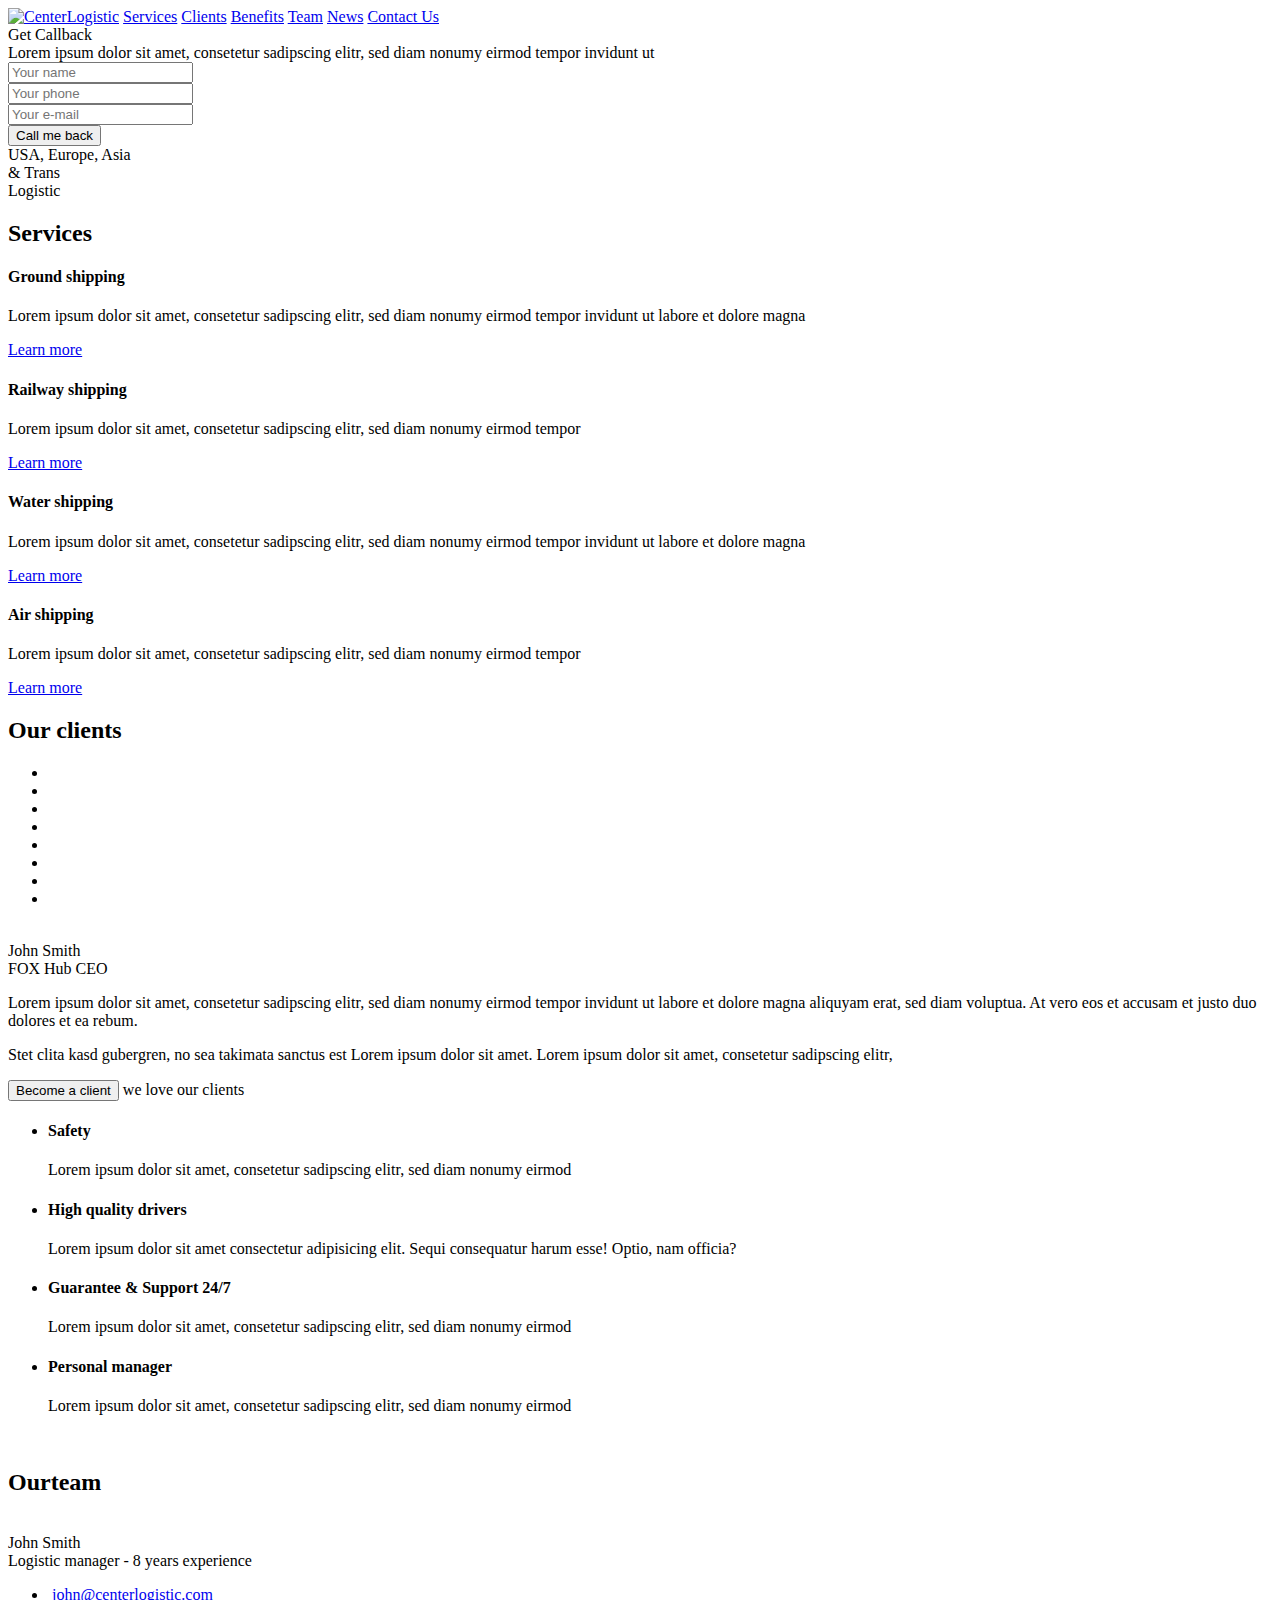
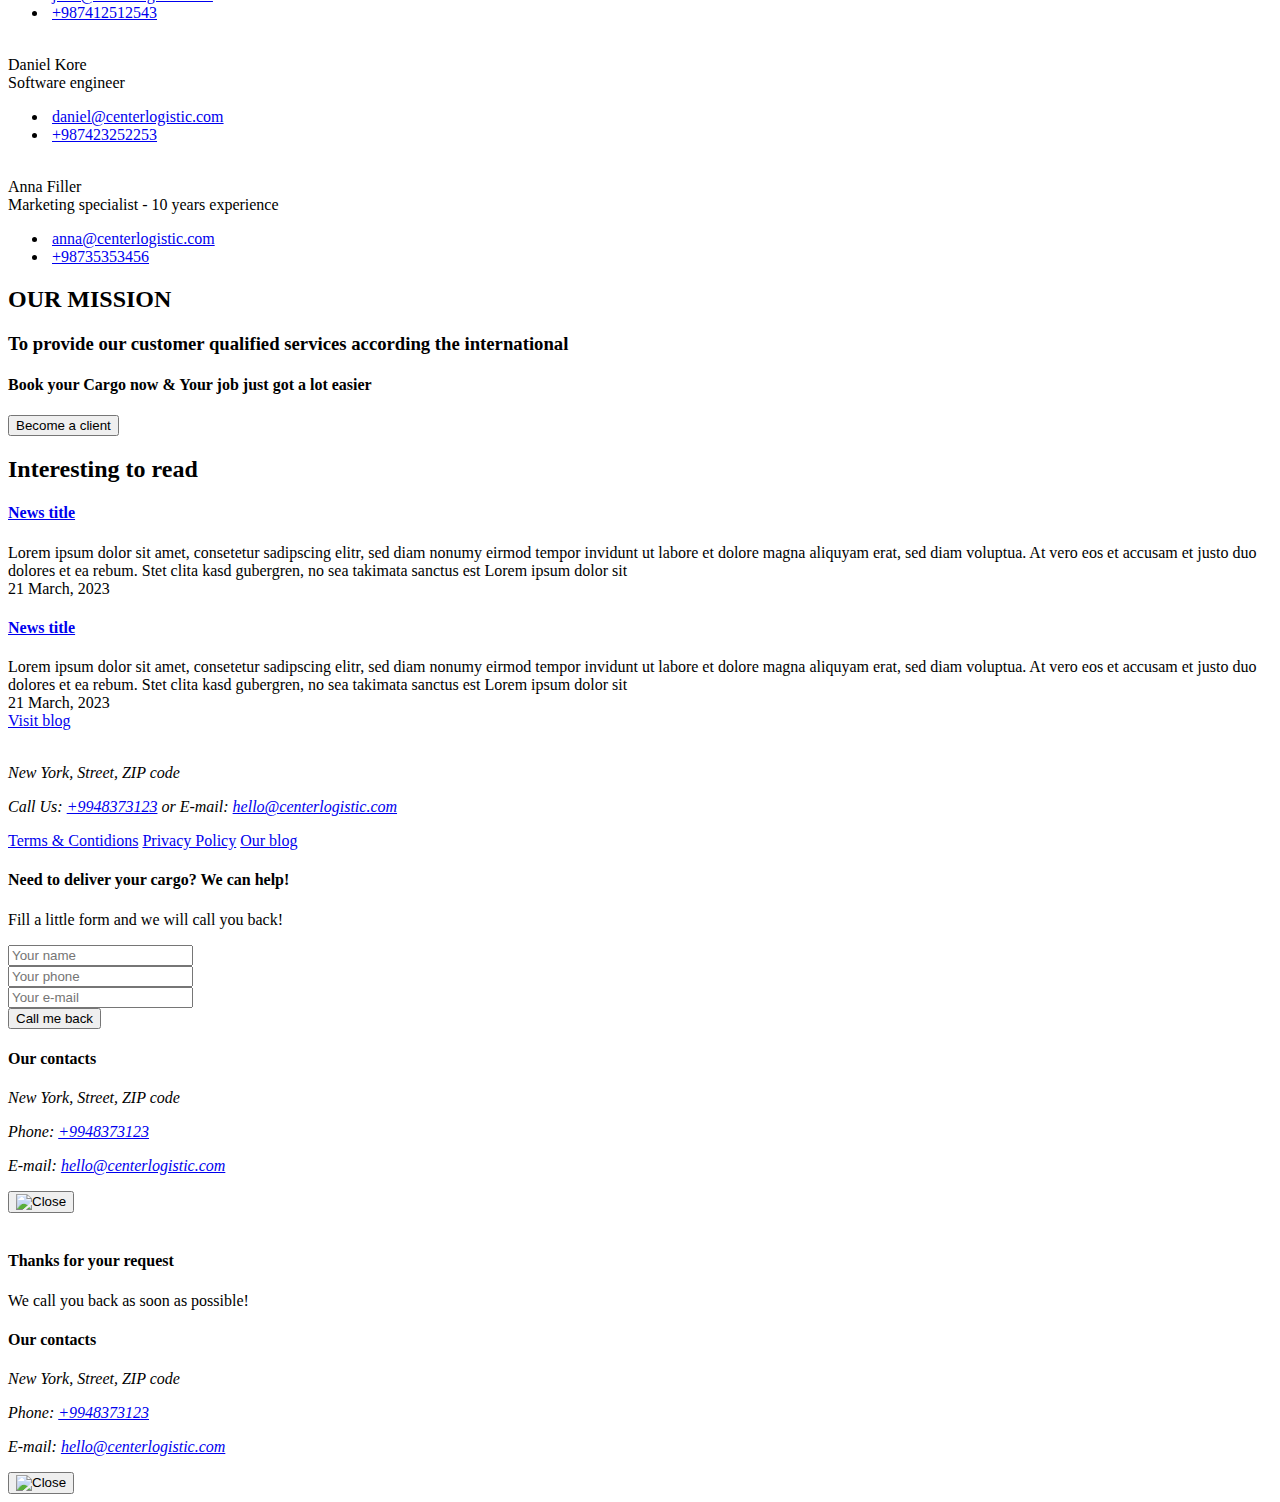
==== index.html @ 97ab6154 "Add files via upload" ====
<!DOCTYPE html>
<html lang="en">
<head>
    <meta charset="UTF-8">
    <meta http-equiv="X-UA-Compatible" content="IE=edge">
    <meta name="viewport" content="width=device-width, initial-scale=1.0">
    <link href="https://fonts.googleapis.com/css2?family=Lato:wght@400;700;900&family=PT+Sans:wght@400;700&display=swap" rel="stylesheet">
    <link rel="stylesheet" href="assets/css/style.css">
    <title>CenterLogistic</title>
</head>
<body>

    <!-- Header -->
    <header class="header">
        <div class="container">
            <div class="header__inner">
                <a href="index.html"><img src="assets/images/logo.svg" alt="CenterLogistic"></a>

                <nav- class="nav">
                    <a class="nav__link" href="#">Services</a>
                    <a class="nav__link" href="#">Clients</a>
                    <a class="nav__link" href="#">Benefits</a>
                    <a class="nav__link" href="#">Team</a>
                    <a class="nav__link" href="#">News</a>
                    <a class="nav__link" href="#">Contact Us</a>
                </nav>
            </div>
        </div>
    </header>



    <!-- Intro -->
    <div class="intro">
        <div class="container">
            <div class="intro__inner">

                <div class="request-form request-form--intro">
                    <div class="request-form__header">
                        <div class="request-form__title">Get Callback</div>
                        <div class="request-form__text">Lorem ipsum dolor sit amet, consetetur sadipscing elitr, sed diam nonumy eirmod tempor invidunt ut</div>
                    </div>
                    <div class="request-form__content">
                        <form class="form" action="/">
                            <div class="form__group">
                                <input class="input input--user" type="text" placeholder="Your name">
                            </div>
                            <div class="form__group">
                                <input class="input input--phone" type="tel" placeholder="Your phone">
                            </div>
                            <div class="form__group">
                                <input class="input input--email" type="email" placeholder="Your e-mail">
                            </div>
                            <button class="btn btn--full btn--orange" type="submit"><span>Call me back</span></button>
                        </form>
                    </div>
                </div>
                
                <div class="intro__text">
                    <div class="intro__countries">USA, Europe, Asia</div>
                    <div class="intro__title">
                        <span class="intro__title-amp">&amp;</span>
                        Trans<br>Logistic
                    </div>
                </div>

            </div>
        </div>
    </div>



    <!-- Services -->
    <section class="section">
        <div class="container">
            <div class="services">
                <h2 class="services__main-title">Services</h2>
                
                <div class="services__item">
                    <h4 class="services__title">Ground shipping</h4>
                    <div class="services__text">
                        <p>Lorem ipsum dolor sit amet, consetetur sadipscing elitr, sed diam nonumy eirmod tempor invidunt ut labore et dolore magna</p>
                    </div>
                    <div class="services__footer">
                        <a href="#" class="services__link">Learn more</a>
                    </div>
                </div>

                <div class="services__item">
                    <h4 class="services__title">Railway shipping</h4>
                    <div class="services__text">
                        <p>Lorem ipsum dolor sit amet, consetetur sadipscing elitr, sed diam nonumy eirmod tempor</p>
                    </div>
                    <div class="services__footer">
                        <a href="#" class="services__link">Learn more</a>
                    </div>
                </div>

                <div class="services__item">
                    <h4 class="services__title">Water shipping</h4>
                    <div class="services__text">
                        <p>Lorem ipsum dolor sit amet, consetetur sadipscing elitr, sed diam nonumy eirmod tempor invidunt ut labore et dolore magna</p>
                    </div>
                    <div class="services__footer">
                        <a href="#" class="services__link">Learn more</a>
                    </div>
                </div>

                <div class="services__item">
                    <h4 class="services__title">Air shipping</h4>
                    <div class="services__text">
                        <p>Lorem ipsum dolor sit amet, consetetur sadipscing elitr, sed diam nonumy eirmod tempor</p>
                    </div>
                    <div class="services__footer">
                        <a href="#" class="services__link">Learn more</a>
                    </div>
                </div>

            </div>
        </div>
    </section>



    <!-- Client -->
    <section class="section section--map">
        <div class="container">
            <h2 class="section__title">
                <span>Our</span> clients
            </h2>

            <div class="clients">
                <div class="clients__logos">
                    <ul class="clients__list">
                        <li>
                            <a href="#" target="_blank">
                                <img src="assets/images/clients/atica.svg" alt="">
                            </a>
                        </li>
                        <li>
                            <a href="#" target="_blank">
                                <img src="assets/images/clients/hex-lab.svg" alt="">
                            </a>
                        </li>
                        <li>
                            <a href="#" target="_blank">
                                <img src="assets/images/clients/amara.svg" alt="">
                            </a>
                        </li>
                        <li>
                            <a href="#" target="_blank">
                                <img src="assets/images/clients/muzica-2.svg" alt="">
                            </a>
                        </li>
                        <li>
                            <a href="#" target="_blank">
                                <img src="assets/images/clients/solaytic.svg" alt="">
                            </a>
                        </li>
                        <li>
                            <a href="#" target="_blank">
                                <img src="assets/images/clients/hexa.svg" alt="">
                            </a>
                        </li>
                        <li>
                            <a href="#" target="_blank">
                                <img src="assets/images/clients/utosia-2.svg" alt="">
                            </a>
                        </li>
                        <li>
                            <a href="#" target="_blank">
                                <img src="assets/images/clients/fox-hub.svg" alt="">
                            </a>
                        </li>
                    </ul>
                    
                </div>

                <div class="clients__reviews">
                    <div class="reviews">
                        <div class="reviews__item">
                            <div class="reviews__header">
                                <img class="reviews__photo" src="assets/images/intro-bg.jpg" alt="">
                                <div class="reviews__header-content">
                                    <div class="reviews__name">John Smith</div>
                                    <div class="reviews__company">FOX Hub CEO</div>
                                </div>
                            </div>
                            <div class="reviews__content">
                                <p> Lorem ipsum dolor sit amet, consetetur sadipscing elitr, sed diam nonumy eirmod tempor invidunt ut labore et dolore magna aliquyam erat, sed diam voluptua. At vero eos et accusam et justo duo dolores et ea rebum.</p>
                                <p>Stet clita kasd gubergren, no sea takimata sanctus est Lorem ipsum dolor sit amet. Lorem ipsum dolor sit amet, consetetur sadipscing elitr, </p>
                            </div>
                        </div>
                    </div>
                </div>
            </div>
            <button type="button" class="btn btn--orange btn--shadow" href="#"><span>Become a client</span></button>
            <span class="clients-love">we love our clients</span>
        </div>
    </section>



    <!-- Benefits -->
    <div class="section">
        <div class="container">
            <div class="benefits">
                <div class="benefits__col">
                    <ul class="benefits-list">
                        <li class="benefits-list__item">
                            <h4 class="benefits-list__title">Safety</h4>
                            <div class="benefits-list__text">
                                <p>Lorem ipsum dolor sit amet, consetetur sadipscing elitr, sed diam nonumy eirmod</p>
                            </div>
                        </li>
                        <li class="benefits-list__item">
                            <h4 class="benefits-list__title">High quality drivers</h4>
                            <div class="benefits-list__text">
                                <p>Lorem ipsum dolor sit amet consectetur adipisicing elit. Sequi consequatur harum esse! Optio, nam officia?</p>
                            </div>
                        </li>
                        <li class="benefits-list__item">
                            <h4 class="benefits-list__title">Guarantee &amp; Support 24/7</h4>
                            <div class="benefits-list__text">
                                <p>Lorem ipsum dolor sit amet, consetetur sadipscing elitr, sed diam nonumy eirmod</p>
                            </div>
                        </li>
                        <li class="benefits-list__item">
                            <h4 class="benefits-list__title">Personal manager</h4>
                            <div class="benefits-list__text">
                                <p>Lorem ipsum dolor sit amet, consetetur sadipscing elitr, sed diam nonumy eirmod</p>
                            </div>
                        </li>
                    </ul>
                </div>
                <div class="benefits__col">
                    <img class="img" src="assets/images/benefits-photo.jpg" alt="">
                </div>
            </div>
        </div>
    </div>



    <!-- Team -->
    <section class="section section--gray">
        <div class="container">
            <h2 class="section__title"><span>Our</span>team</h2>

            <div class="team">
                <div class="team__col">
                    <div class="team__item">
                        <img class="team__photo img" src="assets/images/team/team-1.jpg" alt="">
                        <div class="team__name">John Smith</div>
                        <div class="team__prof">Logistic manager - 8 years experience</div>
                        <ul class="team__contacts">
                            <li>
                                <img class="team__contacts-icon" src="assets/images/mail-black-icon.svg" alt="">
                                <a href="mailto:john@centerlogistic.com">john@centerlogistic.com</a>
                            </li>
                            <li>
                                <img class="team__contacts-icon" src="assets/images/phone-black-icon.svg" alt="">
                                <a href="tel:+987412512543">+987412512543</a>
                            </li>
                        </ul>
                    </div>
                </div>

                <div class="team__col">
                    <div class="team__item">
                        <img class="team__photo img" src="assets/images/team/team-2.jpg" alt="">
                        <div class="team__name">Daniel Kore</div>
                        <div class="team__prof">Software engineer</div>
                        <ul class="team__contacts">
                            <li>
                                <img class="team__contacts-icon" src="assets/images/mail-black-icon.svg" alt="">
                                <a href="mailto:daniel@centerlogistic.com">daniel@centerlogistic.com</a>
                            </li>
                            <li>
                                <img class="team__contacts-icon" src="assets/images/phone-black-icon.svg" alt="">
                                <a href="tel:+987423252253">+987423252253</a>
                            </li>
                        </ul>
                    </div>
                </div>

                <div class="team__col">
                    <div class="team__item">
                        <img class="team__photo img" src="assets/images/team/team-3.jpg" alt="">
                        <div class="team__name">Anna Filler</div>
                        <div class="team__prof">Marketing specialist - 10 years experience</div>
                        <ul class="team__contacts">
                            <li>
                                <img class="team__contacts-icon" src="assets/images/mail-black-icon.svg" alt="">
                                <a href="mailto:anna@centerlogistic.com">anna@centerlogistic.com</a>
                            </li>
                            <li>
                                <img class="team__contacts-icon" src="assets/images/phone-black-icon.svg" alt="">
                                <a href="tel:+98735353456">+98735353456</a>
                            </li>
                        </ul>
                    </div>
                </div>

            </div>
        </div>
    </section>



    <!-- Mission -->
    <section class="section">
        <div class="container">
            <h2 class="mission-title">OUR MISSION</h2>
            <div class="mission">
                <h3 class="mission__title">To provide our customer qualified services according the international</h3>
                <h4 class="mission__subtitle">Book your Cargo now &amp; Your job just got a lot easier</h4>
            </div>
            <div class="text-center">
                <button class="btn btn--orange btn--shadow" type="button"><span>Become a client</span></button>
            </div>            
        </div>
    </section>



    <!-- Articles -->
    <section class="section">
        <div class="container">
            <h2 class="section__title"><span>Interesting</span> to read</h2>

            <div class="articles">
                <article class="articles__item">
                    <h4 class="articles__title"><a href="#">News title</a></h4>
                    <div class="articles__text">Lorem ipsum dolor sit amet, consetetur sadipscing elitr, sed diam nonumy eirmod tempor invidunt ut labore et dolore magna aliquyam erat, sed diam voluptua. At vero eos et accusam et justo duo dolores et ea rebum. Stet clita kasd gubergren, no sea takimata sanctus est Lorem ipsum dolor sit</div>
                    <time- class="articles__date">21 March, 2023</time>
                </article>

                <article class="articles__item">
                    <h4 class="articles__title"><a href="#">News title</a></h4>
                    <div class="articles__text">Lorem ipsum dolor sit amet, consetetur sadipscing elitr, sed diam nonumy eirmod tempor invidunt ut labore et dolore magna aliquyam erat, sed diam voluptua. At vero eos et accusam et justo duo dolores et ea rebum. Stet clita kasd gubergren, no sea takimata sanctus est Lorem ipsum dolor sit</div>
                    <time- class="articles__date">21 March, 2023</time>
                </article>
            </div>

            <a class="btn btn--orange btn--shadow" href="blog.html"><span>Visit blog</span></a>
        </div>
    </section>



    <!-- Footer -->
    <footer class="footer">
        <div class="container">
            <a href="index.html">
                <img src="assets/images/logo-black.svg" alt="">
            </a>
            <address class="footer__contacts">
                <p>New York, Street, ZIP code</p>
                <p>Call Us: <a href="tel:+9948373123">+9948373123</a> or E-mail: <a href="mailto:hello@centerlogistic.com">hello@centerlogistic.com</a></p>
            </address>
            <nav class="footer__nav">
                <a href="text2.html">Terms &amp; Contidions</a>
                <a href="text.html">Privacy Policy</a>
                <a href="blog.html">Our blog</a>
            </nav>
        </div>
    </footer>



    <!-- Modal -->
    <div class="modal" id="becomeClientModal">
        <div class="modal__inner">
            <div class="modal__header">
                <h4 class="modal__title">Need to deliver your cargo? We can help!</h4>
                <div class="modal__text">
                    <p>Fill a little form and we will call you back!</p>
                </div>
            </div>

            <form class="form" action="/">
                <div class="form__group">
                    <input class="input input--dark input--user" type="text" placeholder="Your name">
                </div>
                <div class="form__group">
                    <input class="input input--dark input--phone" type="tel" placeholder="Your phone">
                </div>
                <div class="form__group">
                    <input class="input input--dark input--email" type="email" placeholder="Your e-mail">
                </div>
                <button class="btn btn--full btn--orange" type="submit"><span>Call me back</span></button>
            </form>

            <div class="modal__footer">
                <h4 class="modal__footer-title">Our contacts</h4>
                <address class="modal__contacts">
                    <p>New York, Street, ZIP code</p>
                    <p>Phone: <a href="tel:+9948373123">+9948373123</a></p>
                    <p>E-mail: <a href="mailto:hello@centerlogistic.com">hello@centerlogistic.com</a></p>
                </address>
            </div>

            <button class="modal__close" type="button">
                <img src="assets/images/close.svg" alt="Close">
            </button>
        </div>
    </div>



    <div class="modal" id="thanksModal">
        <div class="modal__inner">
            <div class="modal__header">
                <img class="modal__icon" src="assets/images/tick.svg" alt="">
                <h4 class="modal__title">Thanks for your request</h4>
                <div class="modal__text">
                    <p>We call you back as soon as possible!</p>
                </div>
            </div>

            <div class="modal__footer">
                <h4 class="modal__footer-title">Our contacts</h4>
                <address class="modal__contacts">
                    <p>New York, Street, ZIP code</p>
                    <p>Phone: <a href="tel:+9948373123">+9948373123</a></p>
                    <p>E-mail: <a href="mailto:hello@centerlogistic.com">hello@centerlogistic.com</a></p>
                </address>
            </div>

            <button class="modal__close" type="button">
                <img src="assets/images/close.svg" alt="Close">
            </button>
        </div>
    </div>

</body>
</html>
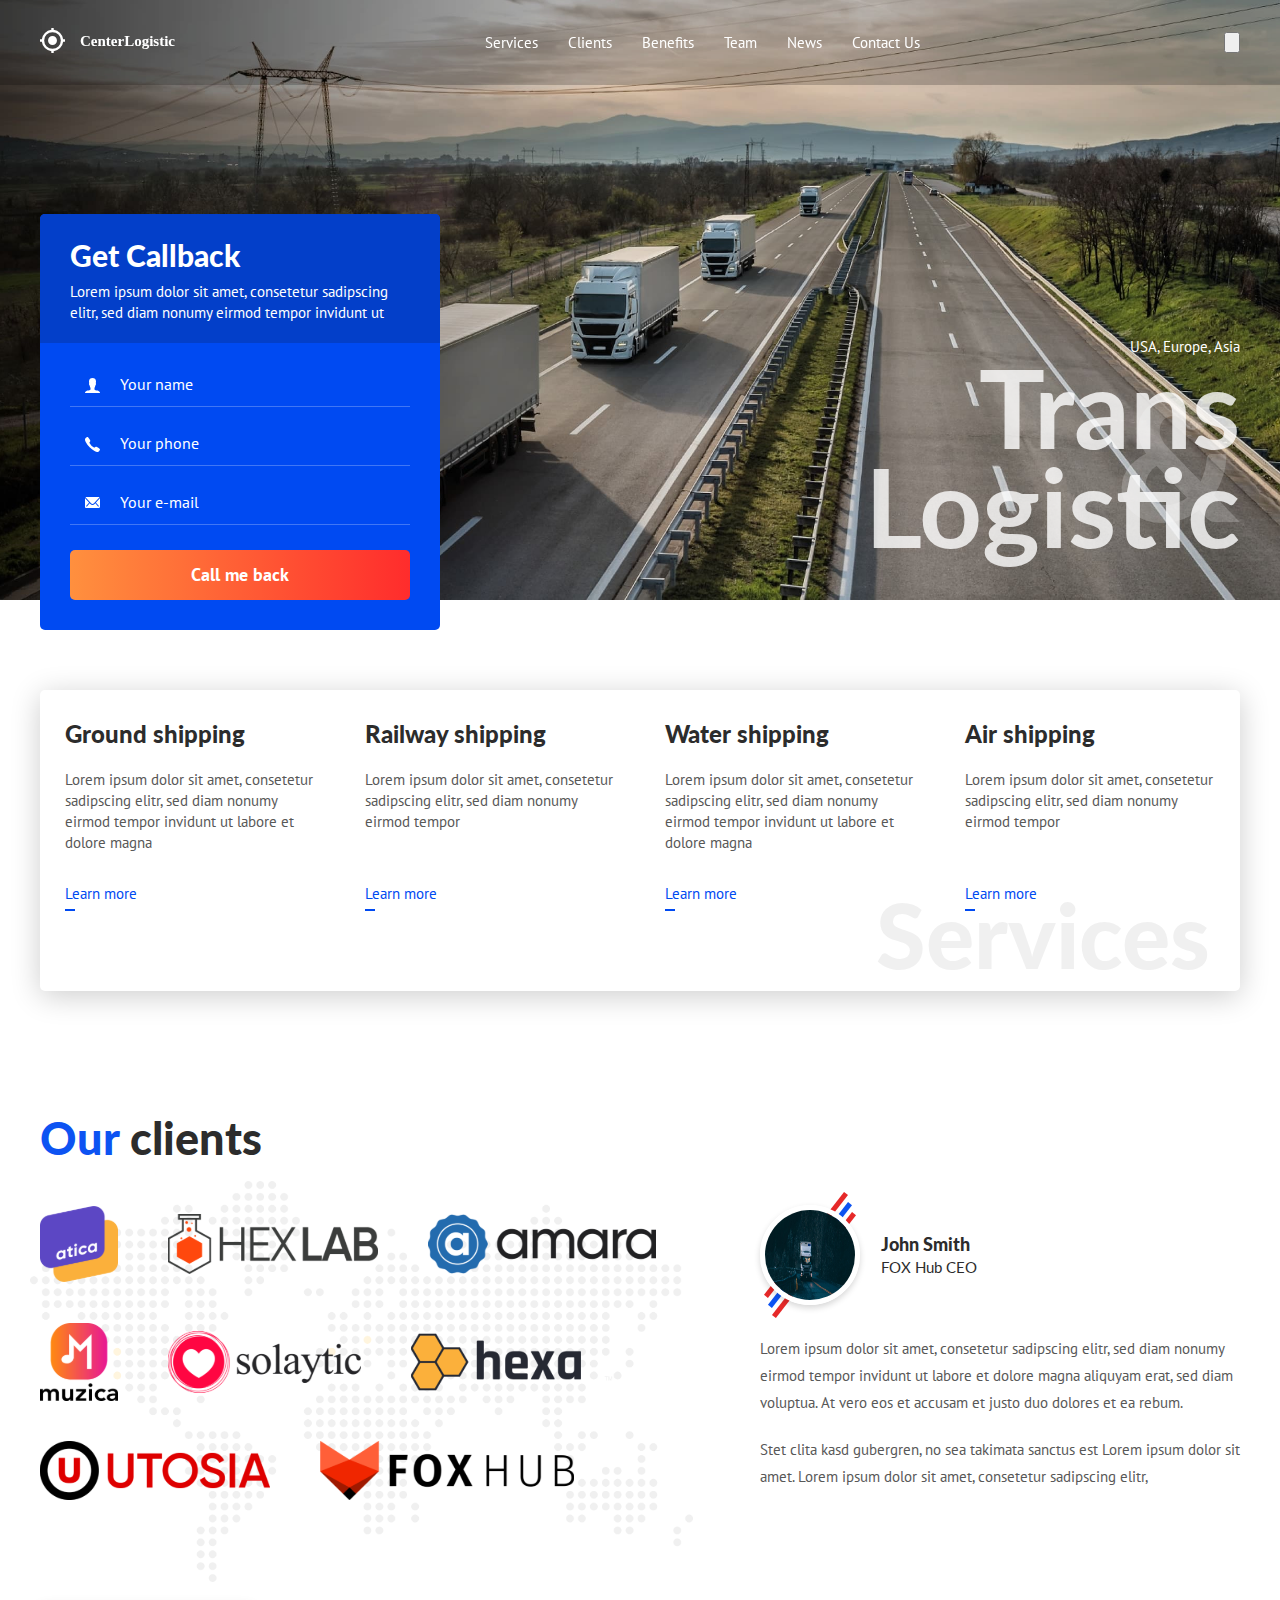
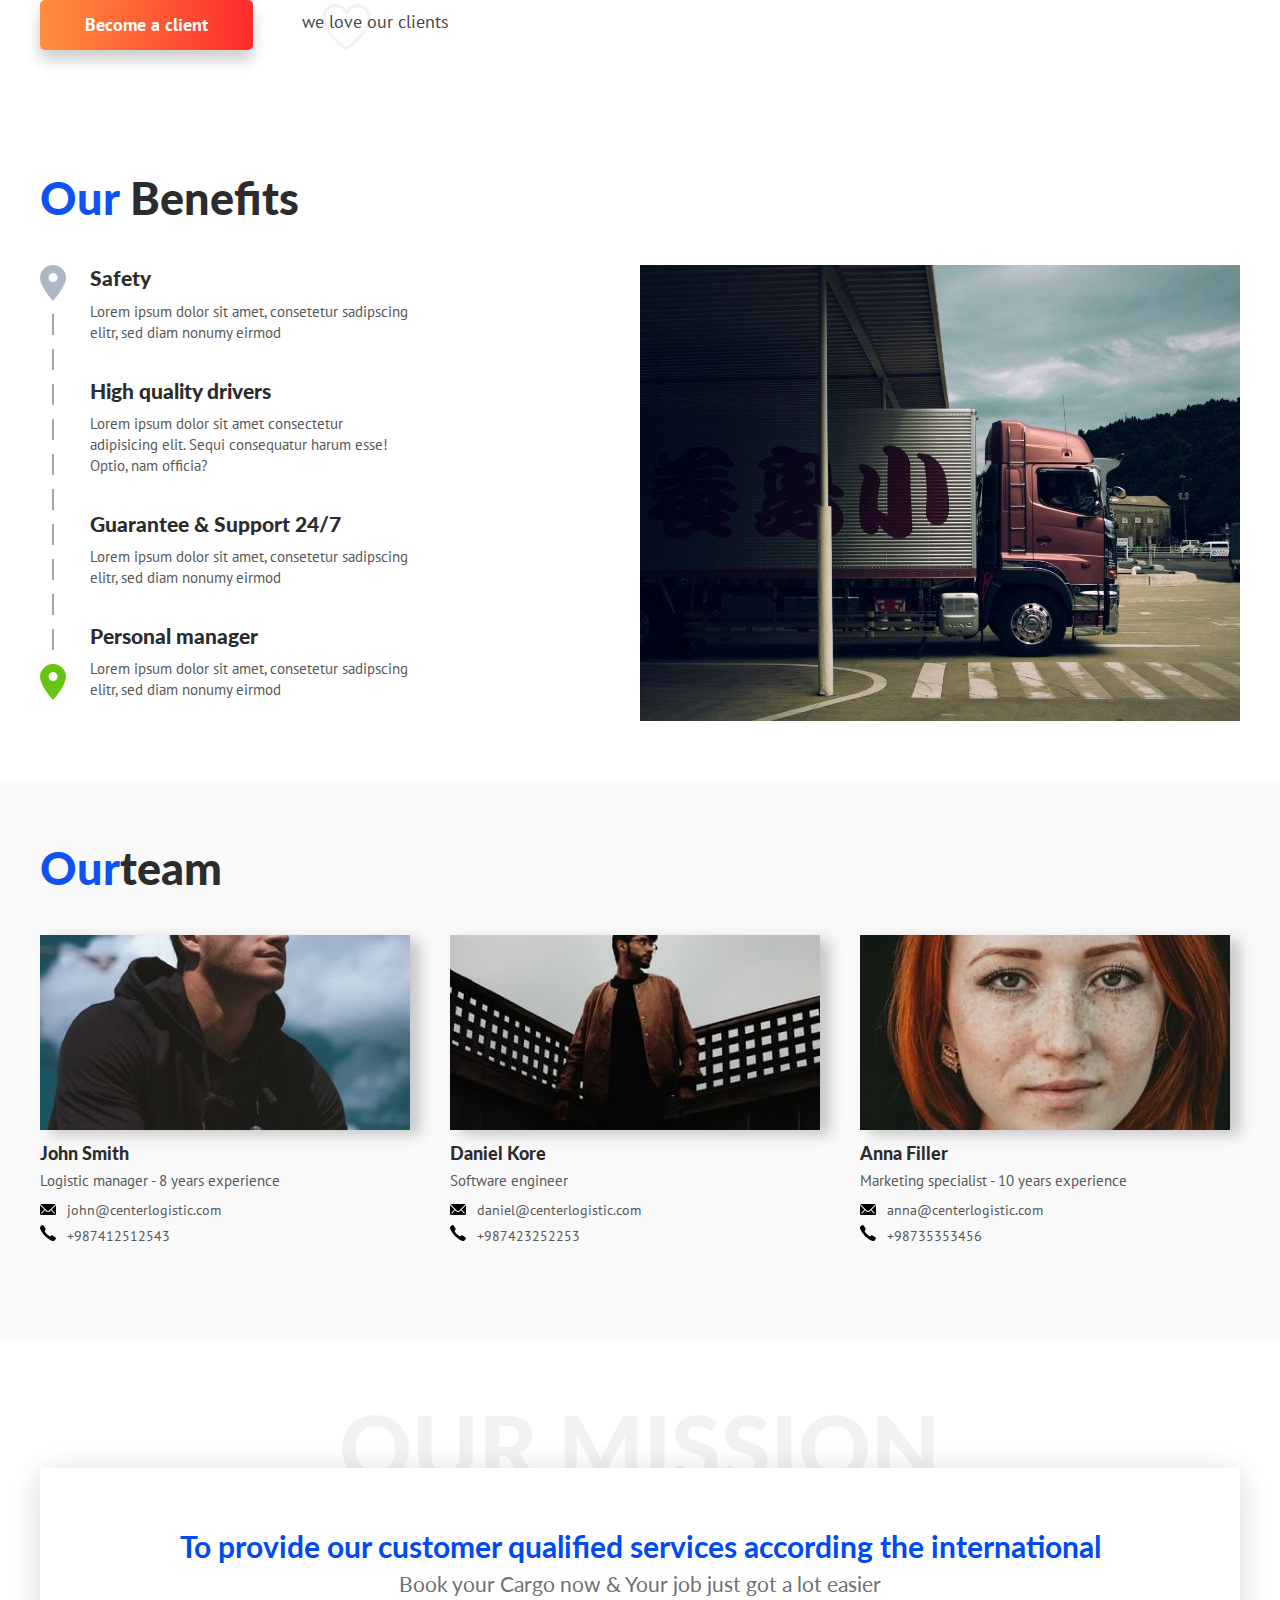
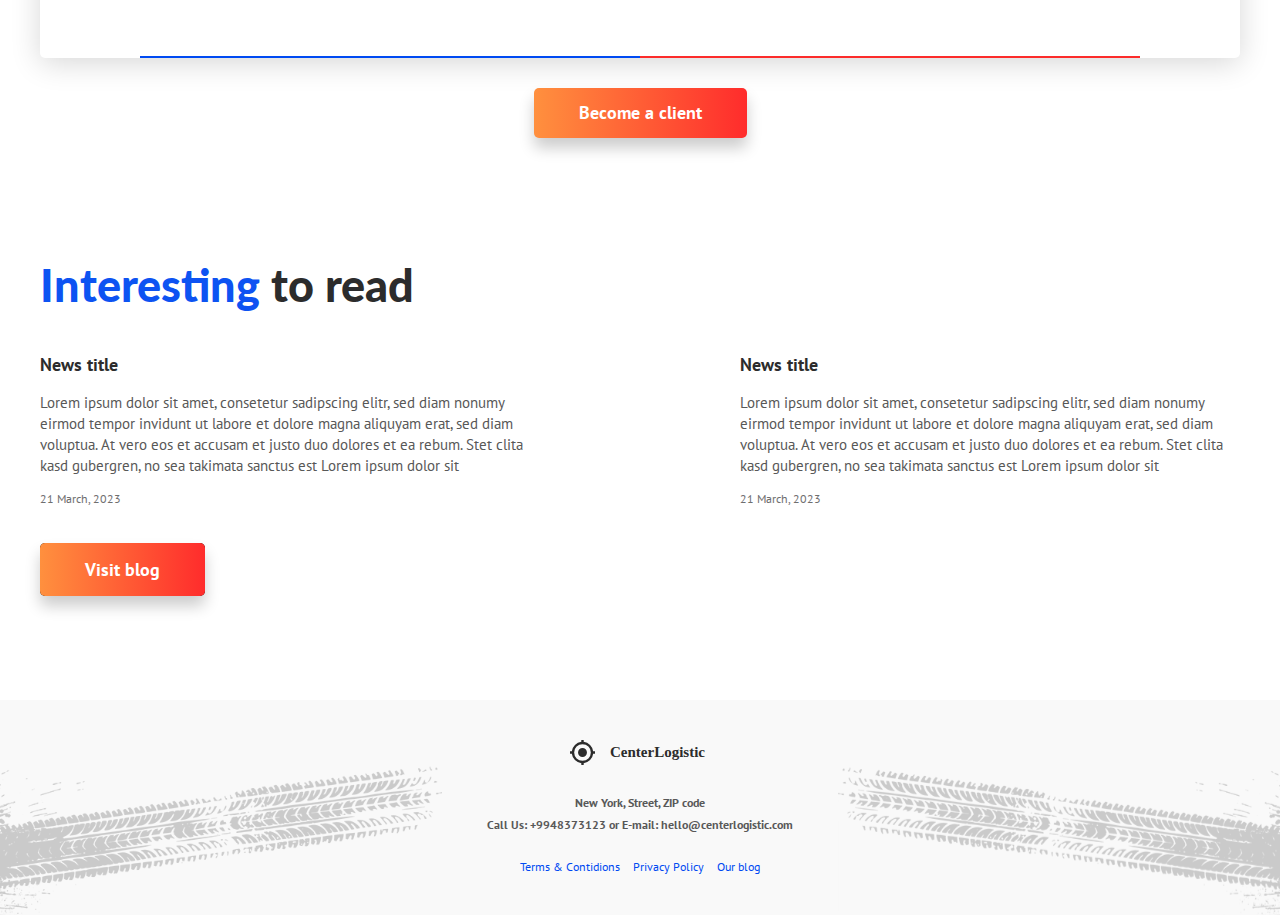
==== commit 91ccda72: "Add files via upload" ====
--- a/index.html
+++ b/index.html
@@ -6,6 +6,7 @@
     <meta name="viewport" content="width=device-width, initial-scale=1.0">
     <link href="https://fonts.googleapis.com/css2?family=Lato:wght@400;700;900&family=PT+Sans:wght@400;700&display=swap" rel="stylesheet">
     <link rel="stylesheet" href="assets/css/style.css">
+    <meta name="viewport" content="width=device-width, initial-scale=1">
     <title>CenterLogistic</title>
 </head>
 <body>
@@ -14,9 +15,9 @@
     <header class="header">
         <div class="container">
             <div class="header__inner">
-                <a href="index.html"><img src="assets/images/logo.svg" alt="CenterLogistic"></a>
-
-                <nav- class="nav">
+                <a class="img" href="index.html"><img src="assets/images/logo.svg" alt="CenterLogistic"></a>
+
+                <nav class="nav">
                     <a class="nav__link" href="#">Services</a>
                     <a class="nav__link" href="#">Clients</a>
                     <a class="nav__link" href="#">Benefits</a>
@@ -24,6 +25,10 @@
                     <a class="nav__link" href="#">News</a>
                     <a class="nav__link" href="#">Contact Us</a>
                 </nav>
+
+                <button class="burger" type="button">
+                    <img class="burger__icon" src="assets/images/burger.svg" alt="">
+                </button>
             </div>
         </div>
     </header>
@@ -134,42 +139,42 @@
                     <ul class="clients__list">
                         <li>
                             <a href="#" target="_blank">
-                                <img src="assets/images/clients/atica.svg" alt="">
-                            </a>
-                        </li>
-                        <li>
-                            <a href="#" target="_blank">
-                                <img src="assets/images/clients/hex-lab.svg" alt="">
-                            </a>
-                        </li>
-                        <li>
-                            <a href="#" target="_blank">
-                                <img src="assets/images/clients/amara.svg" alt="">
-                            </a>
-                        </li>
-                        <li>
-                            <a href="#" target="_blank">
-                                <img src="assets/images/clients/muzica-2.svg" alt="">
-                            </a>
-                        </li>
-                        <li>
-                            <a href="#" target="_blank">
-                                <img src="assets/images/clients/solaytic.svg" alt="">
-                            </a>
-                        </li>
-                        <li>
-                            <a href="#" target="_blank">
-                                <img src="assets/images/clients/hexa.svg" alt="">
-                            </a>
-                        </li>
-                        <li>
-                            <a href="#" target="_blank">
-                                <img src="assets/images/clients/utosia-2.svg" alt="">
-                            </a>
-                        </li>
-                        <li>
-                            <a href="#" target="_blank">
-                                <img src="assets/images/clients/fox-hub.svg" alt="">
+                                <img class="img" src="assets/images/clients/atica.svg" alt="">
+                            </a>
+                        </li>
+                        <li>
+                            <a href="#" target="_blank">
+                                <img class="img" src="assets/images/clients/hex-lab.svg" alt="">
+                            </a>
+                        </li>
+                        <li>
+                            <a href="#" target="_blank">
+                                <img class="img" src="assets/images/clients/amara.svg" alt="">
+                            </a>
+                        </li>
+                        <li>
+                            <a href="#" target="_blank">
+                                <img class="img" src="assets/images/clients/muzica-2.svg" alt="">
+                            </a>
+                        </li>
+                        <li>
+                            <a href="#" target="_blank">
+                                <img class="img" src="assets/images/clients/solaytic.svg" alt="">
+                            </a>
+                        </li>
+                        <li>
+                            <a href="#" target="_blank">
+                                <img class="img" src="assets/images/clients/hexa.svg" alt="">
+                            </a>
+                        </li>
+                        <li>
+                            <a href="#" target="_blank">
+                                <img class="img" src="assets/images/clients/utosia-2.svg" alt="">
+                            </a>
+                        </li>
+                        <li>
+                            <a href="#" target="_blank">
+                                <img class="img" src="assets/images/clients/fox-hub.svg" alt="">
                             </a>
                         </li>
                     </ul>
@@ -202,8 +207,9 @@
 
 
     <!-- Benefits -->
-    <div class="section">
-        <div class="container">
+    <section class="section">
+        <div class="container">
+            <h2 class="section__title"><span>Our</span> Benefits</h2>
             <div class="benefits">
                 <div class="benefits__col">
                     <ul class="benefits-list">
@@ -238,7 +244,7 @@
                 </div>
             </div>
         </div>
-    </div>
+    </section>
 
 
 
--- a/assets/css/style.css
+++ b/assets/css/style.css
@@ -0,0 +1,991 @@
+body {
+    margin: 0;
+    background: #fff;
+    font-family: 'PT Sans', sans-serif;
+    font-size: 15px;
+    line-height: 1.4;
+    color: #585858;
+}
+
+body.no-scroll {
+    overflow: hidden;
+}
+
+*,
+*::before,
+*::after {
+    box-sizing: border-box;
+}
+
+h1, h2, h3, h4, h5, h6 {
+    margin: 0;
+}
+
+p {
+    margin: 0 0 10px;
+}
+
+ul, ol {
+    margin: 0;
+    padding: 0;
+    list-style: none;
+}
+
+.img {
+    display: block;
+    max-width: 100%;
+    height: auto;
+}
+
+.text-center {
+    text-align: center;
+}
+
+.container {
+    width: 100%;
+    max-width: 1230px;
+    margin: 0 auto;
+    padding: 0 15px;
+}
+
+.img {
+    display: block;
+    max-width: 100%;
+    height: auto;
+}
+
+
+
+/* Header ======================================================= */
+.header {
+    width: 100%;
+    background-color: rgba(0, 0, 0, 0.2);
+    position: fixed;
+    top: 0;
+    left: 0;
+    right: 0;
+    z-index: 1000;
+}
+
+.header--dark {
+    background-color: rgba(0, 0, 0, 0.9);
+}
+
+.header__inner {
+    height: 85px;
+    display: flex;
+    justify-content: space-between;
+    align-items: center;
+}
+
+
+
+/* Nav ======================================================= */
+.nav {
+    display: flex;
+    height: 100%;
+    font-size: 15px;
+}
+
+.nav__link {
+    display: flex;
+    align-items: center;
+    padding: 0 15px;
+    color: #fff;
+    text-decoration: none;
+}
+
+.nav__link:not(.active):hover {
+    text-decoration: underline;
+}
+
+.nav__link.active {
+    background-color: #004AF2;
+}
+
+
+
+/* Intro ======================================================= */
+.intro {
+    background: #000 url("../images/banner_pc.jpg") no-repeat center;
+    background-size: cover;
+    margin-bottom: 30px;
+}
+
+.intro--blog {
+    height: 350px;
+    background: #000 url("../images/blog-bg.jpg") no-repeat center;
+    background-size: cover;
+}
+
+.intro--text {
+    height: 350px;
+    background: #000 url("../images/text-bg.jpg") no-repeat center;
+    background-size: cover;
+}
+
+.intro__inner {
+    height: 600px;
+    display: flex;
+    align-items: flex-end;
+    justify-content: space-between;
+}
+
+.intro__text {
+    margin-bottom: 45px;
+    text-align: right;
+}
+
+.intro__countries {
+    font-size: 15px;
+    color: #fff;
+}
+
+.intro__title {
+    position: relative;
+    font-family: 'Lato', sans-serif;
+    font-size: 110px;
+    color: rgba(255, 255, 255, 0.8);
+    font-weight: 700;
+    line-height: 0.9;
+}
+
+.intro__title-amp {
+    position: absolute;
+    right: 0;
+    top: 50%;
+    transform: translateY(-50%);
+
+    line-height: 1;
+    font-size: 170px;
+    font-weight: 900;
+    color: rgba(255, 255, 255, 0.2);
+}
+
+
+
+/* Request form ======================================================= */
+.request-form {
+    width: 100%;
+    max-width: 400px;
+    background-color: rgb(0, 74, 242);
+    border-radius: 5px;
+    overflow: hidden;
+}
+
+.request-form--right {
+    margin-left: auto;
+}
+
+.request-form--intro {
+    position: relative;
+    bottom: -30px;
+}
+
+.request-form__header {
+    padding: 20px 30px;
+    background-color: rgb(3, 63, 201);
+}
+
+.request-form__title {
+    margin-bottom: 5px;
+    font-family: 'Lato', sans-serif;
+    font-size: 30px;
+    font-weight: 900;
+    color: #fff;
+}
+
+.request-form__text {
+    font-size: 15px;
+    color: #fff;
+}
+
+.request-form__content {
+    padding: 30px;
+}
+
+
+
+/* Form ======================================================= */
+.form__group {
+    margin-bottom: 25px;
+}
+
+.input {
+    padding-left: 50px;
+    padding-bottom: 12px;
+    display: block;
+    width: 100%;
+    background: none;
+    border: none;
+    border-bottom: 1px solid rgba(255, 255, 255, 0.25);
+    font-family: 'PT Sans', sans-serif;
+    font-size: 16px;
+    color: #fff;
+
+    transition: border-color .1s linear;
+}
+
+.input::placeholder {
+    color: #fff;
+}
+
+.input:focus {
+    outline: none;
+    border-bottom-color: #fff;
+}
+
+.input--user {
+    background: url("../images/user-icon.svg") left 15px top 5px no-repeat;
+}
+
+.input--phone {
+    background: url("../images/phone-icon.svg") left 15px top 5px no-repeat;
+}
+
+.input--email {
+    background: url("../images/mail-icon.svg") left 15px top 6px no-repeat;
+}
+
+.input--dark {
+    border-bottom-color: #e8e8e8;
+    color: #2c2c2c;
+}
+
+.input--dark::placeholder {
+    color: #2c2c2c;
+}
+
+.input--dark:focus {
+    border-bottom-color: #000;
+}
+
+.input--dark.input--user {
+    background-image: url("../images/user-black-icon.svg")
+}
+
+.input--dark.input--phone {
+    background-image: url("../images/phone-black-icon.svg")
+}
+
+.input--dark.input--email {
+    background-image: url("../images/mail-black-icon.svg")
+}
+
+/* Btn ======================================================= */
+.btn {
+    position: relative;
+    overflow: hidden;
+    vertical-align: middle;
+    font-family: 'PT Sans', sans-serif;
+    font-size: 18px;
+    color: #fff;
+    line-height: 1.1;
+    font-weight: 700;
+    text-align: center;
+    padding: 15px 45px;
+    background: #000;
+    border: 0;
+    border-radius: 5px;
+    cursor: pointer;
+    text-decoration: none;
+
+    transition: background-color .2s linear;
+}
+
+.btn::before {
+    content: "";
+    display: block;
+    width: 100%;
+    height: 100%;
+    background-color: #000;
+    opacity: 0;
+
+
+    position: absolute;
+    top: 0;
+    left: 0;
+    z-index: 1;
+    
+    transition: opacity .1s linear;
+}
+
+.btn:hover::before {
+    opacity: .15;
+}
+
+.btn span {
+    position: relative;
+    z-index: 2;
+}
+
+.btn--orange {
+    background-image: linear-gradient(to right, #FF903E, #FF2C2C);
+}
+
+.btn--full {
+    display: block;
+    width: 100%;
+}
+
+.btn--shadow {
+    box-shadow: 0 10px 15px rgba(0, 0, 0, .2);
+}
+
+
+/* Section ======================================================= */
+.section {
+    padding: 60px 0;
+}
+
+.section--map {
+    background: url('../images/map.svg') no-repeat left 30px top 130px;
+}
+
+.section--gray {
+    background-color: #F9F9F9;
+}
+
+.section__title {
+    margin-bottom: 40px;
+
+    font-family: 'Lato', sans-serif;
+    line-height: 1.2;
+    font-size: 45px;
+    color: #2c2c2c;
+    font-weight: 900;
+}
+
+.section__title span {
+    color: #0D53F2;
+}
+
+
+
+/* Services ======================================================= */
+.services {
+    position: relative;
+    display: flex;
+    padding: 30px 0 50px;
+    background-color: #fff;
+    border-radius: 5px;
+    box-shadow: 0 5px 30px rgba(0, 0, 0, 0.2);
+}
+
+.services__main-title {
+    position: absolute;
+    bottom: 12px;
+    right: 30px;
+    z-index: 1;
+
+    font-family: 'Lato', sans-serif;
+    font-size: 90px;
+    color: rgba(44, 44, 44, 0.07);
+    font-weight: 900;
+    line-height: 1;
+
+    pointer-events: none;
+}
+
+.services__item {
+    display: flex;
+    flex-direction: column;
+    width: 25%;
+    flex-wrap: wrap;
+    padding: 0 25px;
+    margin-bottom: 30px;
+}
+
+.services__title {
+    margin-bottom: 20px;
+    font-family: 'Lato', sans-serif;
+    font-size: 24px;
+    color: #2c2c2c;
+    font-weight: 900;
+    line-height: 1.2;
+}
+
+.services__text {
+    margin-bottom: 20px;
+    font-size: 15px;
+    color: #585858;
+}
+
+.services__footer {
+    margin-top: auto;
+}
+
+.services__link {
+    display: inline-block;
+    color: #004AF2;
+    font-size: 15px;
+    text-decoration: none;
+
+    transition: color .1s linear;
+}
+
+.services__link::after {
+    content: "";
+    display: block;
+    width: 10px;
+    height: 2px;
+    background-color: #004AF2;
+    margin-top: 5px;
+
+    transition: width .1s linear;
+}
+
+.services__link:hover {
+    color: #FD665A;
+}
+
+.services__link:hover::after {
+    width: 100%;
+    background-color: #FD665A;
+}
+
+
+
+/* Clients ======================================================= */
+.clients {
+    display: flex;
+    margin-bottom: 60px;
+}
+
+.clients__logos {
+    width: 60%;
+}
+
+.clients__reviews {
+    width: 40%;
+}
+
+.clients__list {
+    display: flex;
+    flex-wrap: wrap;
+    align-items: center;
+}
+
+.clients__list li {
+    margin-right: 50px;
+    margin-bottom: 40px;
+}
+
+.clients-love {
+    display: inline-block;
+    min-height: 47px;
+    padding: 5px;
+    color: #464646;
+    font-size: 18px;
+    margin-left: 40px;
+    background: url('../images/heart.svg') no-repeat left 25px top;
+}
+
+
+
+/* Reviews ======================================================= */
+.reviews {
+    position: relative;
+}
+
+.reviews::before {
+    content: '';
+    display: block;
+    width: 92px;
+    height: 126px;
+    background: url('../images/lines.svg') no-repeat;
+    position: absolute;
+    top: -13px;
+    left: 4px;
+    z-index: 1;
+}
+
+.reviews__header {
+    position: relative;
+    z-index: 2;
+    display: flex;
+    align-items: center;
+    margin-bottom: 30px;
+}
+
+.reviews__photo {
+    width: 100px;
+    height: 100px;
+    border-radius: 50%;
+    border: 5px solid #fff;
+    box-shadow: 0 3px 6px rgba(0, 0, 0, 0.16);
+}
+
+.reviews__header-content {
+    flex-grow: 1;
+    padding-left: 21px;
+}
+
+.reviews__name {
+    font-family: 'Lato', sans-serif;
+    font-size: 18px;
+    color: #2c2c2c;
+    font-weight: 900;
+}
+
+.reviews__company {
+    font-family: 'Lato', sans-serif;
+    font-size: 15px;
+    color: #2c2c2c;
+}
+
+.reviews__content {
+    font-size: 15px;
+    line-height: 1.8;
+}
+
+.reviews__content p {
+    margin-bottom: 20px;
+}
+
+
+
+/* Benefits ======================================================= */
+.benefits {
+    display: flex;
+}
+
+.benefits__col {
+    width: 50%;
+}
+
+.benefits-list {
+    width: 100%;
+    max-width: 370px;
+    padding-left: 50px;
+    position: relative;
+
+    background-image: linear-gradient(to bottom, #fff 40%, #a5a5a5 40%);
+    background-size: 2px 35px;
+    background-repeat: repeat-y;
+    background-position: left 12px top;
+}
+
+.benefits-list::before,
+.benefits-list::after {
+    content: "";
+    display: block;
+    width: 26px;
+    height: 36px;
+    background-repeat: no-repeat;
+    background-color: #fff;
+
+    position: absolute;
+    left: 0;
+    z-index: 1;
+}
+
+.benefits-list::before {
+    background-image: url("../images/pin-start.svg");
+    top: 0;
+}
+
+.benefits-list::after {
+    background-image: url("../images/pin-end.svg");
+    bottom: 0;
+}
+
+.benefits-list__item:not(:last-child) {
+    margin-bottom: 35px;
+}
+
+.benefits-list__title {
+    font-family: 'Lato', sans-serif;
+    font-size: 21px;
+    color: #2c2c2c;
+    font-weight: 900;
+    line-height: 1.2;
+    margin-bottom: 10px;
+}
+
+.benefits-list__text {
+    font-size: 15px;
+    color: #585858;
+}
+
+
+
+/* Team ======================================================= */
+.team {
+    display: flex;
+    flex-wrap: wrap;
+    margin: 0 -15px;
+}
+
+.team__col {
+    width: 33.3333%;
+    padding: 0 15px;
+    margin-bottom: 30px;
+}
+
+.team__photo {
+    margin-bottom: 13px;
+    box-shadow:  10px 5px 13px rgba(0, 0, 0, .2);
+}
+
+.team__name {
+    margin-bottom: 5px;
+    line-height: 1.2;
+    font-family: 'Lato', sans-serif;
+    color: #2c2c2c;
+    font-size: 18px;
+    font-weight: 900;
+}
+
+.team__prof {
+    font-size: 15px;
+    color: #585858;
+    margin-bottom: 11px;
+}
+
+.team__contacts {
+    font-size: 14px;
+    color: #585858;
+    line-height: 1.2;
+}
+
+.team__contacts li {
+    margin-bottom: 6px;
+}
+
+.team__contacts a {
+    color: inherit;
+    text-decoration: none;
+}
+
+.team__contacts a:hover {
+    text-decoration: underline;
+}
+
+.team__contacts-icon {
+    width: 16px;
+    height: auto;
+    margin-right: 7px;
+}
+
+
+
+/* Mission ======================================================= */
+.mission-title {
+    font-family: 'Lato', sans-serif;
+    font-size: 90px;
+    color: rgba(0, 0, 0, .05);
+    line-height: 1;
+    font-weight: 900;
+    text-align: center;
+    text-transform: uppercase;
+
+
+}
+
+.mission {
+    position: relative;
+    margin-top: -23px;
+    
+    padding: 60px 30px;
+    margin-bottom: 30px;
+    background-color: #fff;
+    border-radius: 5px;
+    box-shadow: 0 5px 30px rgba(0, 0, 0, .16);
+    text-align: center;
+    font-family: 'Lato', sans-serif;
+}
+
+.mission::before,
+.mission::after {
+    content: "";
+    display: block;
+    position: absolute;
+    width: 41.6667%;
+    height: 2px;
+    bottom: 0;
+    z-index: 1;
+}
+
+.mission::before {
+    background-color: #004AF2;
+    right: 50%;
+}
+
+.mission::after {
+    background-color: #FC2C2B;
+    left: 50%;
+}
+
+.mission__title {
+    font-size: 30px;
+    font-weight: 700;
+    color: #004AF2;
+    line-height: 1.2;
+    margin-bottom: 5px;
+}
+
+.mission__subtitle {
+    font-size: 21px;
+    font-weight: 400;
+    color: #707070;
+}
+
+
+
+/* Articles ======================================================= */
+.articles {
+    display: flex;
+    flex-wrap: wrap;
+    justify-content: space-between;
+    margin-bottom: 30px;
+}
+
+.articles--column {
+    flex-direction: column;
+}
+
+.articles--column .articles__item {
+    max-width: none;
+    margin-bottom: 45px;
+}
+
+.articles__item {
+    width: 100%;
+    max-width: 500px;
+    margin-bottom: 20px;
+}
+
+.articles__title {
+    margin-bottom: 15px;
+    font-size: 18px;
+    font-weight: 700;
+    color: #2c2c2c;
+}
+
+.articles__title a {
+    text-decoration: none;
+    color: inherit;
+}
+
+.articles__title a:hover {
+    text-decoration: underline;
+}
+
+.articles__text {
+    font-size: 15px;
+    color: #585858;
+    margin-bottom: 15px;
+}
+
+.articles__date {
+    display: block;
+    font-size: 12px;
+    color: #6E6E6E;
+}
+
+
+
+/* Footer ======================================================= */
+.footer {
+    margin-top: 60px;
+    padding: 40px 0;
+    background-color: #F9F9F9;
+    background-image: 
+        url("../images/tire-left.svg"), 
+        url("../images/tire-right.svg");
+    background-repeat: no-repeat;
+    background-position: 
+        left -50px bottom -80px, 
+        right -50px bottom -80px;
+    text-align: center;
+}
+
+.footer__contacts {
+    margin: 25px 0;
+    text-align: center;
+    color: #585858;
+    font-size: 12px;
+    font-weight: 700;
+    font-style: normal;
+}
+
+.footer__contacts p {
+    margin: 0 0 5px;
+}
+
+.footer__contacts a {
+    color: #585858;
+    text-decoration: none;
+}
+
+.footer__contacts a:hover {
+    text-decoration: underline;
+}
+
+.footer__nav {
+    font-size: 12px;
+}
+
+.footer__nav a {
+    margin: 0 5px;
+    color: #004AF2;
+    text-decoration: none;
+}
+
+.footer__nav a:hover {
+    text-decoration: underline;
+}
+
+
+
+/* Modal ======================================================= */
+.modal {
+    display: none;
+    justify-content: center;
+    align-items: center;
+    width: 100%;
+    height: 100%;
+    background-color: rgba(0, 0, 0, .9);
+
+    position: fixed;
+    top: 0;
+    left: 0;
+    z-index: 2000;
+}
+
+.modal.show {
+    display: flex;
+}
+
+.modal__inner {
+    position: relative;
+
+    background-color: #fff;
+    width: 400px;
+    padding: 25px;
+}
+
+.modal__header {
+    margin-bottom: 25px;
+    text-align: center;
+}.
+.modal__icon {
+    margin-bottom: 10px;
+}
+
+.modal__title {
+    margin-bottom: 10px;
+    font-family: 'Lato', sans-serif;
+    color: #004AF2;
+    font-size: 24px;
+    font-weight: 900;
+    line-height: 1.2;
+}
+
+.modal__text {
+    font-size: 15px;
+    color: #2c2c2c;
+}
+
+.modal__footer {
+    margin-top: 25px;
+    padding-top: 25px;
+    border-top: 1px solid #e8e8e8;
+    text-align: center;
+}
+
+.modal__footer-title {
+    font-family: "Lato", sans-serif;
+    font-size: 18px;
+    font-weight: 900;
+    color: #2c2c2c;
+    margin-bottom: 10px;
+}
+
+.modal__contacts {
+    font-size: 15px;
+    color: #2c2c2c;
+    font-style: normal;
+}
+
+.modal__contacts p {
+    margin-bottom: 3px;
+}
+
+.modal__contacts a {
+    color: inherit;
+    text-decoration: none;
+}
+
+.modal__contacts a:hover {
+    text-decoration: underline;
+}
+
+.modal__close {
+    width: 20px;
+    height: 20px;
+    position: absolute;
+    top: -20px;
+    right: -30px;
+    z-index: 1;
+    background: none;
+    border: none;
+    padding: 0;
+    cursor: pointer;
+
+    transition: transform .2s linear;
+}
+
+.modal__close:hover {
+    transform: rotate(90deg);
+}
+
+.modal__close img {
+    display: block;
+}
+
+
+
+/* Main ======================================================= */
+.main {
+    display: flex;
+}
+
+.main__col {
+    width: 50%;
+}
+
+
+
+/* Text ======================================================= */
+.text {
+    margin-bottom: 50px;
+    font-size: 18px;
+    color: #585858;
+    line-height: 1.5;
+    max-width: 890px;
+}
+
+.text p {
+    margin-bottom: 20px;
+}
+
+.text h2,
+.text h3,
+.text h4 {
+    margin-bottom: 20px;
+    font-size: 27px;
+    color: #2c2c2c;
+    font-weight: 700;
+}
+
+.text ul,
+.text ol {
+    margin-bottom: 20px;
+}
+
+.text ol {
+    list-style: decimal;
+    list-style-position: inside;
+}
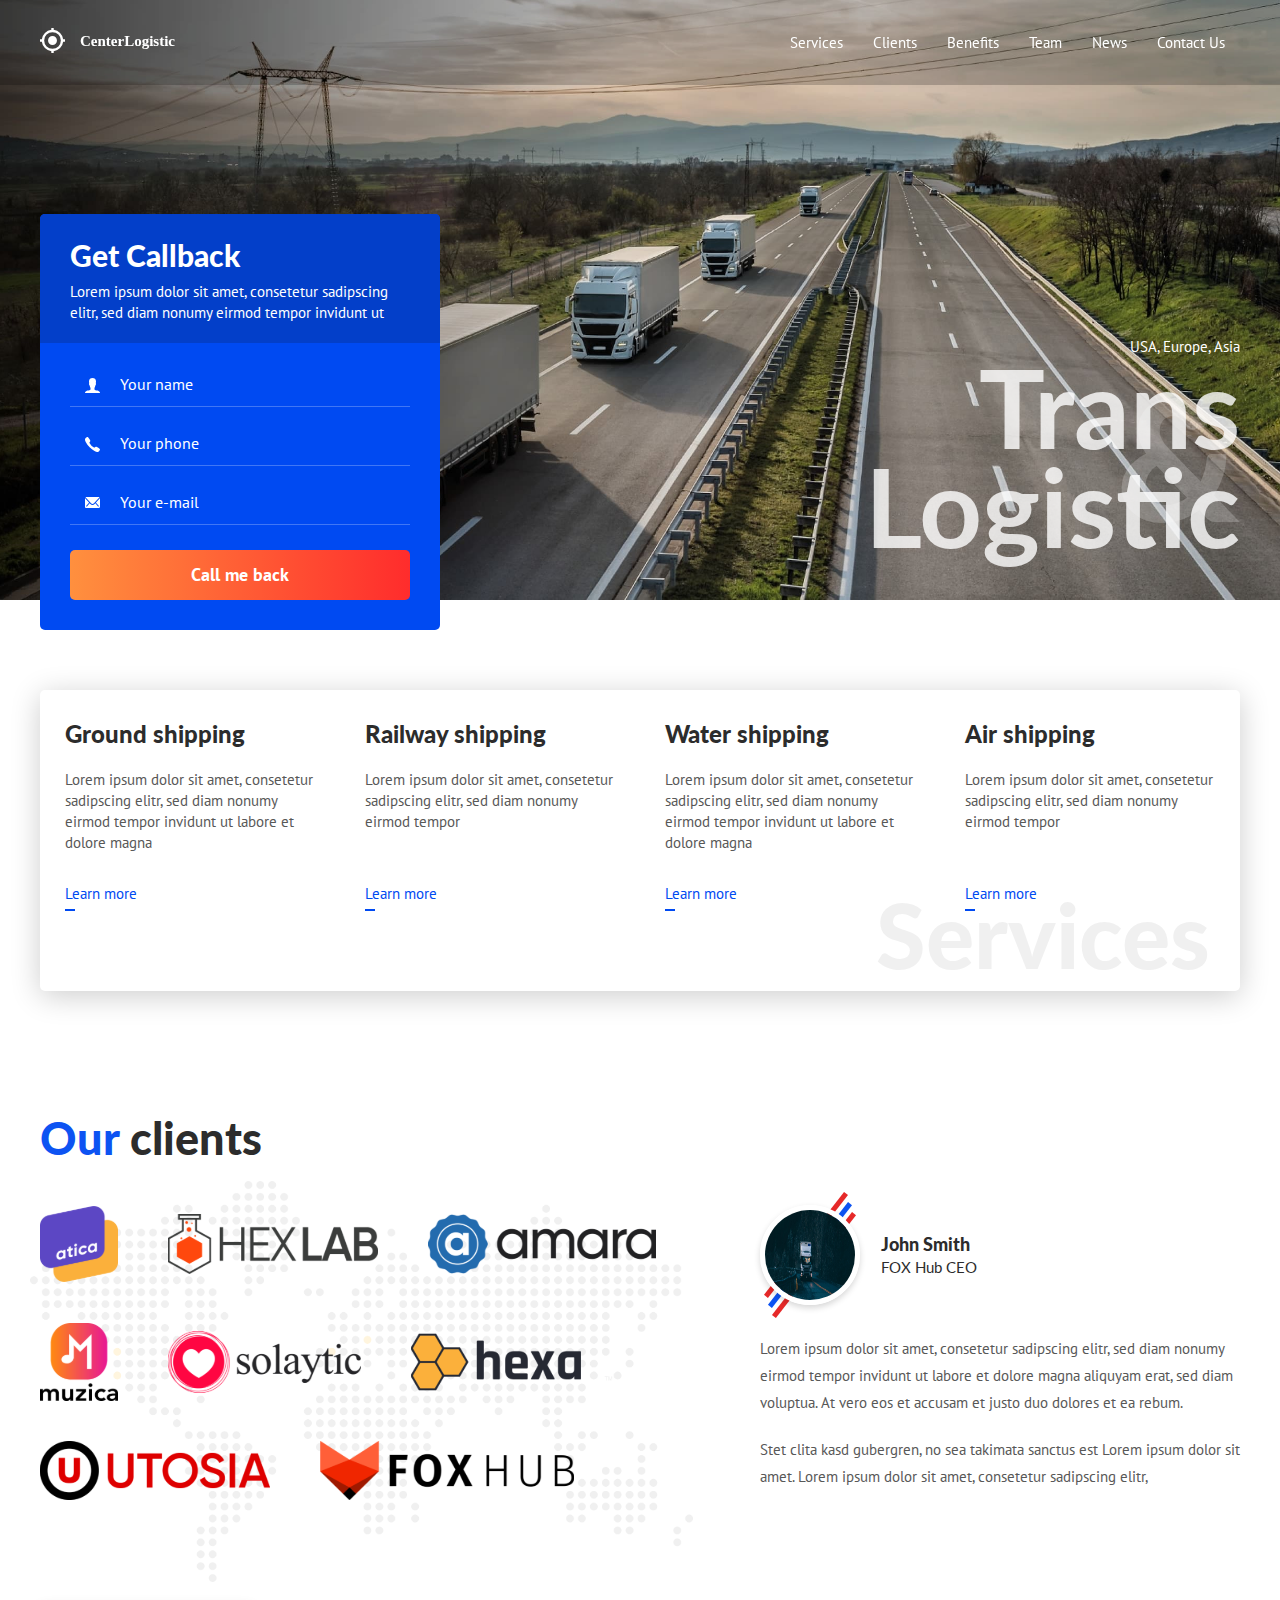
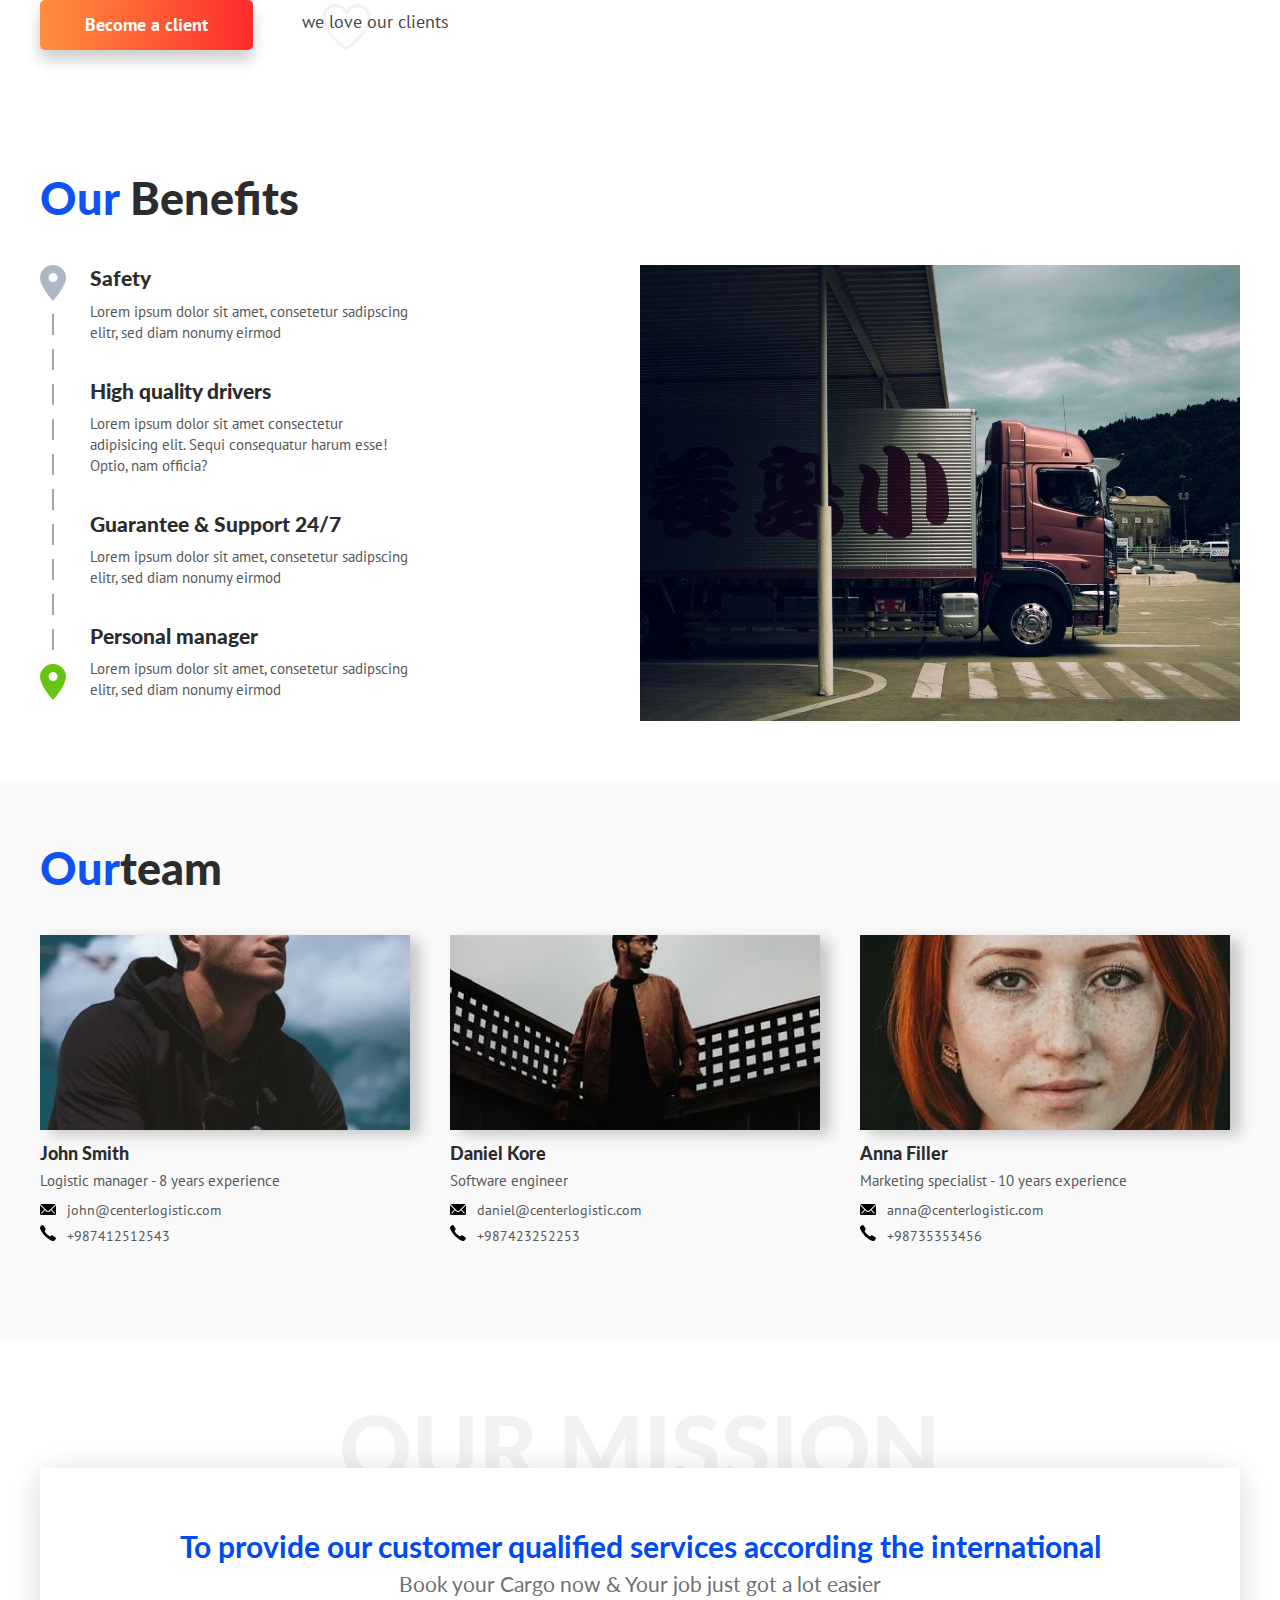
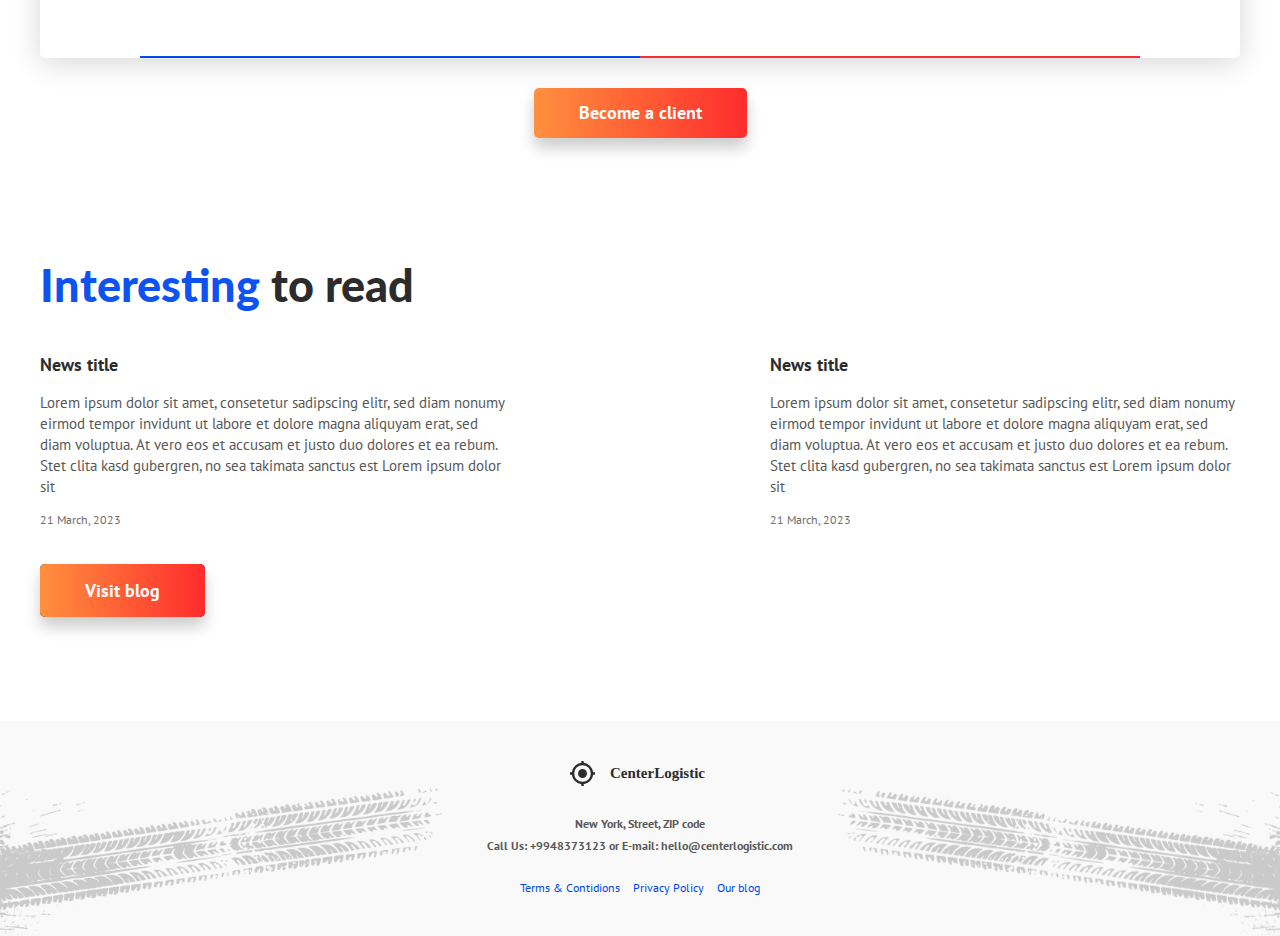
==== commit 1290851d: "Add files via upload" ====
--- a/index.html
+++ b/index.html
@@ -415,7 +415,7 @@
 
 
 
-    <div class="modal" id="thanksModal">
+    <div class="modal" style="display: none;" id="thanksModal">
         <div class="modal__inner">
             <div class="modal__header">
                 <img class="modal__icon" src="assets/images/tick.svg" alt="">
--- a/assets/css/style.css
+++ b/assets/css/style.css
@@ -1,991 +1,1304 @@
-body {
-    margin: 0;
-    background: #fff;
-    font-family: 'PT Sans', sans-serif;
-    font-size: 15px;
-    line-height: 1.4;
-    color: #585858;
-}
-
-body.no-scroll {
-    overflow: hidden;
-}
-
-*,
-*::before,
-*::after {
-    box-sizing: border-box;
-}
-
-h1, h2, h3, h4, h5, h6 {
-    margin: 0;
-}
-
-p {
-    margin: 0 0 10px;
-}
-
-ul, ol {
-    margin: 0;
-    padding: 0;
-    list-style: none;
-}
-
-.img {
-    display: block;
-    max-width: 100%;
-    height: auto;
-}
-
-.text-center {
-    text-align: center;
-}
-
-.container {
-    width: 100%;
-    max-width: 1230px;
-    margin: 0 auto;
-    padding: 0 15px;
-}
-
-.img {
-    display: block;
-    max-width: 100%;
-    height: auto;
-}
-
-
-
-/* Header ======================================================= */
-.header {
-    width: 100%;
-    background-color: rgba(0, 0, 0, 0.2);
-    position: fixed;
-    top: 0;
-    left: 0;
-    right: 0;
-    z-index: 1000;
-}
-
-.header--dark {
-    background-color: rgba(0, 0, 0, 0.9);
-}
-
-.header__inner {
-    height: 85px;
-    display: flex;
-    justify-content: space-between;
-    align-items: center;
-}
-
-
-
-/* Nav ======================================================= */
-.nav {
-    display: flex;
-    height: 100%;
-    font-size: 15px;
-}
-
-.nav__link {
-    display: flex;
-    align-items: center;
-    padding: 0 15px;
-    color: #fff;
-    text-decoration: none;
-}
-
-.nav__link:not(.active):hover {
-    text-decoration: underline;
-}
-
-.nav__link.active {
-    background-color: #004AF2;
-}
-
-
-
-/* Intro ======================================================= */
-.intro {
-    background: #000 url("../images/banner_pc.jpg") no-repeat center;
-    background-size: cover;
-    margin-bottom: 30px;
-}
-
-.intro--blog {
-    height: 350px;
-    background: #000 url("../images/blog-bg.jpg") no-repeat center;
-    background-size: cover;
-}
-
-.intro--text {
-    height: 350px;
-    background: #000 url("../images/text-bg.jpg") no-repeat center;
-    background-size: cover;
-}
-
-.intro__inner {
-    height: 600px;
-    display: flex;
-    align-items: flex-end;
-    justify-content: space-between;
-}
-
-.intro__text {
-    margin-bottom: 45px;
-    text-align: right;
-}
-
-.intro__countries {
-    font-size: 15px;
-    color: #fff;
-}
-
-.intro__title {
-    position: relative;
-    font-family: 'Lato', sans-serif;
-    font-size: 110px;
-    color: rgba(255, 255, 255, 0.8);
-    font-weight: 700;
-    line-height: 0.9;
-}
-
-.intro__title-amp {
-    position: absolute;
-    right: 0;
-    top: 50%;
-    transform: translateY(-50%);
-
-    line-height: 1;
-    font-size: 170px;
-    font-weight: 900;
-    color: rgba(255, 255, 255, 0.2);
-}
-
-
-
-/* Request form ======================================================= */
-.request-form {
-    width: 100%;
-    max-width: 400px;
-    background-color: rgb(0, 74, 242);
-    border-radius: 5px;
-    overflow: hidden;
-}
-
-.request-form--right {
-    margin-left: auto;
-}
-
-.request-form--intro {
-    position: relative;
-    bottom: -30px;
-}
-
-.request-form__header {
-    padding: 20px 30px;
-    background-color: rgb(3, 63, 201);
-}
-
-.request-form__title {
-    margin-bottom: 5px;
-    font-family: 'Lato', sans-serif;
-    font-size: 30px;
-    font-weight: 900;
-    color: #fff;
-}
-
-.request-form__text {
-    font-size: 15px;
-    color: #fff;
-}
-
-.request-form__content {
-    padding: 30px;
-}
-
-
-
-/* Form ======================================================= */
-.form__group {
-    margin-bottom: 25px;
-}
-
-.input {
-    padding-left: 50px;
-    padding-bottom: 12px;
-    display: block;
-    width: 100%;
-    background: none;
-    border: none;
-    border-bottom: 1px solid rgba(255, 255, 255, 0.25);
-    font-family: 'PT Sans', sans-serif;
-    font-size: 16px;
-    color: #fff;
-
-    transition: border-color .1s linear;
-}
-
-.input::placeholder {
-    color: #fff;
-}
-
-.input:focus {
-    outline: none;
-    border-bottom-color: #fff;
-}
-
-.input--user {
-    background: url("../images/user-icon.svg") left 15px top 5px no-repeat;
-}
-
-.input--phone {
-    background: url("../images/phone-icon.svg") left 15px top 5px no-repeat;
-}
-
-.input--email {
-    background: url("../images/mail-icon.svg") left 15px top 6px no-repeat;
-}
-
-.input--dark {
-    border-bottom-color: #e8e8e8;
-    color: #2c2c2c;
-}
-
-.input--dark::placeholder {
-    color: #2c2c2c;
-}
-
-.input--dark:focus {
-    border-bottom-color: #000;
-}
-
-.input--dark.input--user {
-    background-image: url("../images/user-black-icon.svg")
-}
-
-.input--dark.input--phone {
-    background-image: url("../images/phone-black-icon.svg")
-}
-
-.input--dark.input--email {
-    background-image: url("../images/mail-black-icon.svg")
-}
-
-/* Btn ======================================================= */
-.btn {
-    position: relative;
-    overflow: hidden;
-    vertical-align: middle;
-    font-family: 'PT Sans', sans-serif;
-    font-size: 18px;
-    color: #fff;
-    line-height: 1.1;
-    font-weight: 700;
-    text-align: center;
-    padding: 15px 45px;
-    background: #000;
-    border: 0;
-    border-radius: 5px;
-    cursor: pointer;
-    text-decoration: none;
-
-    transition: background-color .2s linear;
-}
-
-.btn::before {
-    content: "";
-    display: block;
-    width: 100%;
-    height: 100%;
-    background-color: #000;
-    opacity: 0;
-
-
-    position: absolute;
-    top: 0;
-    left: 0;
-    z-index: 1;
-    
-    transition: opacity .1s linear;
-}
-
-.btn:hover::before {
-    opacity: .15;
-}
-
-.btn span {
-    position: relative;
-    z-index: 2;
-}
-
-.btn--orange {
-    background-image: linear-gradient(to right, #FF903E, #FF2C2C);
-}
-
-.btn--full {
-    display: block;
-    width: 100%;
-}
-
-.btn--shadow {
-    box-shadow: 0 10px 15px rgba(0, 0, 0, .2);
-}
-
-
-/* Section ======================================================= */
-.section {
-    padding: 60px 0;
-}
-
-.section--map {
-    background: url('../images/map.svg') no-repeat left 30px top 130px;
-}
-
-.section--gray {
-    background-color: #F9F9F9;
-}
-
-.section__title {
-    margin-bottom: 40px;
-
-    font-family: 'Lato', sans-serif;
-    line-height: 1.2;
-    font-size: 45px;
-    color: #2c2c2c;
-    font-weight: 900;
-}
-
-.section__title span {
-    color: #0D53F2;
-}
-
-
-
-/* Services ======================================================= */
-.services {
-    position: relative;
-    display: flex;
-    padding: 30px 0 50px;
-    background-color: #fff;
-    border-radius: 5px;
-    box-shadow: 0 5px 30px rgba(0, 0, 0, 0.2);
-}
-
-.services__main-title {
-    position: absolute;
-    bottom: 12px;
-    right: 30px;
-    z-index: 1;
-
-    font-family: 'Lato', sans-serif;
-    font-size: 90px;
-    color: rgba(44, 44, 44, 0.07);
-    font-weight: 900;
-    line-height: 1;
-
-    pointer-events: none;
-}
-
-.services__item {
-    display: flex;
-    flex-direction: column;
-    width: 25%;
-    flex-wrap: wrap;
-    padding: 0 25px;
-    margin-bottom: 30px;
-}
-
-.services__title {
-    margin-bottom: 20px;
-    font-family: 'Lato', sans-serif;
-    font-size: 24px;
-    color: #2c2c2c;
-    font-weight: 900;
-    line-height: 1.2;
-}
-
-.services__text {
-    margin-bottom: 20px;
-    font-size: 15px;
-    color: #585858;
-}
-
-.services__footer {
-    margin-top: auto;
-}
-
-.services__link {
-    display: inline-block;
-    color: #004AF2;
-    font-size: 15px;
-    text-decoration: none;
-
-    transition: color .1s linear;
-}
-
-.services__link::after {
-    content: "";
-    display: block;
-    width: 10px;
-    height: 2px;
-    background-color: #004AF2;
-    margin-top: 5px;
-
-    transition: width .1s linear;
-}
-
-.services__link:hover {
-    color: #FD665A;
-}
-
-.services__link:hover::after {
-    width: 100%;
-    background-color: #FD665A;
-}
-
-
-
-/* Clients ======================================================= */
-.clients {
-    display: flex;
-    margin-bottom: 60px;
-}
-
-.clients__logos {
-    width: 60%;
-}
-
-.clients__reviews {
-    width: 40%;
-}
-
-.clients__list {
-    display: flex;
-    flex-wrap: wrap;
-    align-items: center;
-}
-
-.clients__list li {
-    margin-right: 50px;
-    margin-bottom: 40px;
-}
-
-.clients-love {
-    display: inline-block;
-    min-height: 47px;
-    padding: 5px;
-    color: #464646;
-    font-size: 18px;
-    margin-left: 40px;
-    background: url('../images/heart.svg') no-repeat left 25px top;
-}
-
-
-
-/* Reviews ======================================================= */
-.reviews {
-    position: relative;
-}
-
-.reviews::before {
-    content: '';
-    display: block;
-    width: 92px;
-    height: 126px;
-    background: url('../images/lines.svg') no-repeat;
-    position: absolute;
-    top: -13px;
-    left: 4px;
-    z-index: 1;
-}
-
-.reviews__header {
-    position: relative;
-    z-index: 2;
-    display: flex;
-    align-items: center;
-    margin-bottom: 30px;
-}
-
-.reviews__photo {
-    width: 100px;
-    height: 100px;
-    border-radius: 50%;
-    border: 5px solid #fff;
-    box-shadow: 0 3px 6px rgba(0, 0, 0, 0.16);
-}
-
-.reviews__header-content {
-    flex-grow: 1;
-    padding-left: 21px;
-}
-
-.reviews__name {
-    font-family: 'Lato', sans-serif;
-    font-size: 18px;
-    color: #2c2c2c;
-    font-weight: 900;
-}
-
-.reviews__company {
-    font-family: 'Lato', sans-serif;
-    font-size: 15px;
-    color: #2c2c2c;
-}
-
-.reviews__content {
-    font-size: 15px;
-    line-height: 1.8;
-}
-
-.reviews__content p {
-    margin-bottom: 20px;
-}
-
-
-
-/* Benefits ======================================================= */
-.benefits {
-    display: flex;
-}
-
-.benefits__col {
-    width: 50%;
-}
-
-.benefits-list {
-    width: 100%;
-    max-width: 370px;
-    padding-left: 50px;
-    position: relative;
-
-    background-image: linear-gradient(to bottom, #fff 40%, #a5a5a5 40%);
-    background-size: 2px 35px;
-    background-repeat: repeat-y;
-    background-position: left 12px top;
-}
-
-.benefits-list::before,
-.benefits-list::after {
-    content: "";
-    display: block;
-    width: 26px;
-    height: 36px;
-    background-repeat: no-repeat;
-    background-color: #fff;
-
-    position: absolute;
-    left: 0;
-    z-index: 1;
-}
-
-.benefits-list::before {
-    background-image: url("../images/pin-start.svg");
-    top: 0;
-}
-
-.benefits-list::after {
-    background-image: url("../images/pin-end.svg");
-    bottom: 0;
-}
-
-.benefits-list__item:not(:last-child) {
-    margin-bottom: 35px;
-}
-
-.benefits-list__title {
-    font-family: 'Lato', sans-serif;
-    font-size: 21px;
-    color: #2c2c2c;
-    font-weight: 900;
-    line-height: 1.2;
-    margin-bottom: 10px;
-}
-
-.benefits-list__text {
-    font-size: 15px;
-    color: #585858;
-}
-
-
-
-/* Team ======================================================= */
-.team {
-    display: flex;
-    flex-wrap: wrap;
-    margin: 0 -15px;
-}
-
-.team__col {
-    width: 33.3333%;
-    padding: 0 15px;
-    margin-bottom: 30px;
-}
-
-.team__photo {
-    margin-bottom: 13px;
-    box-shadow:  10px 5px 13px rgba(0, 0, 0, .2);
-}
-
-.team__name {
-    margin-bottom: 5px;
-    line-height: 1.2;
-    font-family: 'Lato', sans-serif;
-    color: #2c2c2c;
-    font-size: 18px;
-    font-weight: 900;
-}
-
-.team__prof {
-    font-size: 15px;
-    color: #585858;
-    margin-bottom: 11px;
-}
-
-.team__contacts {
-    font-size: 14px;
-    color: #585858;
-    line-height: 1.2;
-}
-
-.team__contacts li {
-    margin-bottom: 6px;
-}
-
-.team__contacts a {
-    color: inherit;
-    text-decoration: none;
-}
-
-.team__contacts a:hover {
-    text-decoration: underline;
-}
-
-.team__contacts-icon {
-    width: 16px;
-    height: auto;
-    margin-right: 7px;
-}
-
-
-
-/* Mission ======================================================= */
-.mission-title {
-    font-family: 'Lato', sans-serif;
-    font-size: 90px;
-    color: rgba(0, 0, 0, .05);
-    line-height: 1;
-    font-weight: 900;
-    text-align: center;
-    text-transform: uppercase;
-
-
-}
-
-.mission {
-    position: relative;
-    margin-top: -23px;
-    
-    padding: 60px 30px;
-    margin-bottom: 30px;
-    background-color: #fff;
-    border-radius: 5px;
-    box-shadow: 0 5px 30px rgba(0, 0, 0, .16);
-    text-align: center;
-    font-family: 'Lato', sans-serif;
-}
-
-.mission::before,
-.mission::after {
-    content: "";
-    display: block;
-    position: absolute;
-    width: 41.6667%;
-    height: 2px;
-    bottom: 0;
-    z-index: 1;
-}
-
-.mission::before {
-    background-color: #004AF2;
-    right: 50%;
-}
-
-.mission::after {
-    background-color: #FC2C2B;
-    left: 50%;
-}
-
-.mission__title {
-    font-size: 30px;
-    font-weight: 700;
-    color: #004AF2;
-    line-height: 1.2;
-    margin-bottom: 5px;
-}
-
-.mission__subtitle {
-    font-size: 21px;
-    font-weight: 400;
-    color: #707070;
-}
-
-
-
-/* Articles ======================================================= */
-.articles {
-    display: flex;
-    flex-wrap: wrap;
-    justify-content: space-between;
-    margin-bottom: 30px;
-}
-
-.articles--column {
-    flex-direction: column;
-}
-
-.articles--column .articles__item {
-    max-width: none;
-    margin-bottom: 45px;
-}
-
-.articles__item {
-    width: 100%;
-    max-width: 500px;
-    margin-bottom: 20px;
-}
-
-.articles__title {
-    margin-bottom: 15px;
-    font-size: 18px;
-    font-weight: 700;
-    color: #2c2c2c;
-}
-
-.articles__title a {
-    text-decoration: none;
-    color: inherit;
-}
-
-.articles__title a:hover {
-    text-decoration: underline;
-}
-
-.articles__text {
-    font-size: 15px;
-    color: #585858;
-    margin-bottom: 15px;
-}
-
-.articles__date {
-    display: block;
-    font-size: 12px;
-    color: #6E6E6E;
-}
-
-
-
-/* Footer ======================================================= */
-.footer {
-    margin-top: 60px;
-    padding: 40px 0;
-    background-color: #F9F9F9;
-    background-image: 
-        url("../images/tire-left.svg"), 
-        url("../images/tire-right.svg");
-    background-repeat: no-repeat;
-    background-position: 
-        left -50px bottom -80px, 
-        right -50px bottom -80px;
-    text-align: center;
-}
-
-.footer__contacts {
-    margin: 25px 0;
-    text-align: center;
-    color: #585858;
-    font-size: 12px;
-    font-weight: 700;
-    font-style: normal;
-}
-
-.footer__contacts p {
-    margin: 0 0 5px;
-}
-
-.footer__contacts a {
-    color: #585858;
-    text-decoration: none;
-}
-
-.footer__contacts a:hover {
-    text-decoration: underline;
-}
-
-.footer__nav {
-    font-size: 12px;
-}
-
-.footer__nav a {
-    margin: 0 5px;
-    color: #004AF2;
-    text-decoration: none;
-}
-
-.footer__nav a:hover {
-    text-decoration: underline;
-}
-
-
-
-/* Modal ======================================================= */
-.modal {
-    display: none;
-    justify-content: center;
-    align-items: center;
-    width: 100%;
-    height: 100%;
-    background-color: rgba(0, 0, 0, .9);
-
-    position: fixed;
-    top: 0;
-    left: 0;
-    z-index: 2000;
-}
-
-.modal.show {
-    display: flex;
-}
-
-.modal__inner {
-    position: relative;
-
-    background-color: #fff;
-    width: 400px;
-    padding: 25px;
-}
-
-.modal__header {
-    margin-bottom: 25px;
-    text-align: center;
-}.
-.modal__icon {
-    margin-bottom: 10px;
-}
-
-.modal__title {
-    margin-bottom: 10px;
-    font-family: 'Lato', sans-serif;
-    color: #004AF2;
-    font-size: 24px;
-    font-weight: 900;
-    line-height: 1.2;
-}
-
-.modal__text {
-    font-size: 15px;
-    color: #2c2c2c;
-}
-
-.modal__footer {
-    margin-top: 25px;
-    padding-top: 25px;
-    border-top: 1px solid #e8e8e8;
-    text-align: center;
-}
-
-.modal__footer-title {
-    font-family: "Lato", sans-serif;
-    font-size: 18px;
-    font-weight: 900;
-    color: #2c2c2c;
-    margin-bottom: 10px;
-}
-
-.modal__contacts {
-    font-size: 15px;
-    color: #2c2c2c;
-    font-style: normal;
-}
-
-.modal__contacts p {
-    margin-bottom: 3px;
-}
-
-.modal__contacts a {
-    color: inherit;
-    text-decoration: none;
-}
-
-.modal__contacts a:hover {
-    text-decoration: underline;
-}
-
-.modal__close {
-    width: 20px;
-    height: 20px;
-    position: absolute;
-    top: -20px;
-    right: -30px;
-    z-index: 1;
-    background: none;
-    border: none;
-    padding: 0;
-    cursor: pointer;
-
-    transition: transform .2s linear;
-}
-
-.modal__close:hover {
-    transform: rotate(90deg);
-}
-
-.modal__close img {
-    display: block;
-}
-
-
-
-/* Main ======================================================= */
-.main {
-    display: flex;
-}
-
-.main__col {
-    width: 50%;
-}
-
-
-
-/* Text ======================================================= */
-.text {
-    margin-bottom: 50px;
-    font-size: 18px;
-    color: #585858;
-    line-height: 1.5;
-    max-width: 890px;
-}
-
-.text p {
-    margin-bottom: 20px;
-}
-
-.text h2,
-.text h3,
-.text h4 {
-    margin-bottom: 20px;
-    font-size: 27px;
-    color: #2c2c2c;
-    font-weight: 700;
-}
-
-.text ul,
-.text ol {
-    margin-bottom: 20px;
-}
-
-.text ol {
-    list-style: decimal;
-    list-style-position: inside;
-}
+body {
+    margin: 0;
+    background: #fff;
+    font-family: 'PT Sans', sans-serif;
+    font-size: 15px;
+    line-height: 1.4;
+    color: #585858;
+    -webkit-font-smoothing: antialiased;
+    -moz-osx-font-smoothing: grayscale;
+}
+
+body.no-scroll {
+    overflow: hidden;
+}
+
+*,
+*::before,
+*::after {
+    box-sizing: border-box;
+}
+
+h1, h2, h3, h4, h5, h6 {
+    margin: 0;
+}
+
+p {
+    margin: 0 0 10px;
+}
+
+ul, ol {
+    margin: 0;
+    padding: 0;
+    list-style: none;
+}
+
+.img {
+    display: block;
+    max-width: 100%;
+    height: auto;
+}
+
+.text-center {
+    text-align: center;
+}
+
+.container {
+    width: 100%;
+    max-width: 1230px;
+    margin: 0 auto;
+    padding: 0 15px;
+}
+
+.img {
+    display: block;
+    max-width: 100%;
+    height: auto;
+}
+
+
+
+/* Header ======================================================= */
+.header {
+    width: 100%;
+    background-color: rgba(0, 0, 0, 0.2);
+    position: fixed;
+    top: 0;
+    left: 0;
+    right: 0;
+    z-index: 1000;
+}
+
+.header--dark {
+    background-color: rgba(0, 0, 0, 0.9);
+}
+
+.header__inner {
+    height: 85px;
+    display: flex;
+    justify-content: space-between;
+    align-items: center;
+}
+
+
+
+/* Nav ======================================================= */
+.nav {
+    display: flex;
+    height: 100%;
+    font-size: 15px;
+}
+
+.nav__link {
+    display: flex;
+    align-items: center;
+    padding: 0 15px;
+    color: #fff;
+    text-decoration: none;
+}
+
+.nav__link:not(.active):hover {
+    text-decoration: underline;
+}
+
+.nav__link.active {
+    background-color: #004AF2;
+}
+
+
+
+/* Burger ======================================================= */
+.burger {
+    display: none;
+    padding: 0;
+    background: none;
+    border: 0;
+}
+
+
+
+/* Intro ======================================================= */
+.intro {
+    background: #000 url("../images/banner_pc.jpg") no-repeat center;
+    background-size: cover;
+    margin-bottom: 30px;
+}
+
+.intro--blog {
+    height: 350px;
+    background: #000 url("../images/blog-bg.jpg") no-repeat center;
+    background-size: cover;
+}
+
+.intro--text {
+    height: 350px;
+    background: #000 url("../images/text-bg.jpg") no-repeat center;
+    background-size: cover;
+}
+
+.intro__inner {
+    height: 600px;
+    display: flex;
+    align-items: flex-end;
+    justify-content: space-between;
+}
+
+.intro__text {
+    margin-bottom: 45px;
+    text-align: right;
+}
+
+.intro__countries {
+    font-size: 15px;
+    color: #fff;
+}
+
+.intro__title {
+    position: relative;
+    font-family: 'Lato', sans-serif;
+    font-size: 110px;
+    color: rgba(255, 255, 255, 0.8);
+    font-weight: 700;
+    line-height: 0.9;
+}
+
+.intro__title-amp {
+    position: absolute;
+    right: 0;
+    top: 50%;
+    transform: translateY(-50%);
+
+    line-height: 1;
+    font-size: 170px;
+    font-weight: 900;
+    color: rgba(255, 255, 255, 0.2);
+}
+
+
+
+/* Request form ======================================================= */
+.request-form {
+    width: 100%;
+    max-width: 400px;
+    background-color: rgb(0, 74, 242);
+    border-radius: 5px;
+    overflow: hidden;
+}
+
+.request-form--right {
+    margin-left: auto;
+}
+
+.request-form--intro {
+    position: relative;
+    bottom: -30px;
+}
+
+.request-form__header {
+    padding: 20px 30px;
+    background-color: rgb(3, 63, 201);
+}
+
+.request-form__title {
+    margin-bottom: 5px;
+    font-family: 'Lato', sans-serif;
+    font-size: 30px;
+    font-weight: 900;
+    color: #fff;
+}
+
+.request-form__text {
+    font-size: 15px;
+    color: #fff;
+}
+
+.request-form__content {
+    padding: 30px;
+}
+
+
+
+/* Form ======================================================= */
+.form__group {
+    margin-bottom: 25px;
+}
+
+.input {
+    padding-left: 50px;
+    padding-bottom: 12px;
+    display: block;
+    width: 100%;
+    background: none;
+    border: none;
+    border-bottom: 1px solid rgba(255, 255, 255, 0.25);
+    font-family: 'PT Sans', sans-serif;
+    font-size: 16px;
+    color: #fff;
+
+    transition: border-color .1s linear;
+}
+
+.input::placeholder {
+    color: #fff;
+}
+
+.input:focus {
+    outline: none;
+    border-bottom-color: #fff;
+}
+
+.input--user {
+    background: url("../images/user-icon.svg") left 15px top 5px no-repeat;
+}
+
+.input--phone {
+    background: url("../images/phone-icon.svg") left 15px top 5px no-repeat;
+}
+
+.input--email {
+    background: url("../images/mail-icon.svg") left 15px top 6px no-repeat;
+}
+
+.input--dark {
+    border-bottom-color: #e8e8e8;
+    color: #2c2c2c;
+}
+
+.input--dark::placeholder {
+    color: #2c2c2c;
+}
+
+.input--dark:focus {
+    border-bottom-color: #000;
+}
+
+.input--dark.input--user {
+    background-image: url("../images/user-black-icon.svg")
+}
+
+.input--dark.input--phone {
+    background-image: url("../images/phone-black-icon.svg")
+}
+
+.input--dark.input--email {
+    background-image: url("../images/mail-black-icon.svg")
+}
+
+/* Btn ======================================================= */
+.btn {
+    position: relative;
+    overflow: hidden;
+    vertical-align: middle;
+    font-family: 'PT Sans', sans-serif;
+    font-size: 18px;
+    color: #fff;
+    line-height: 1.1;
+    font-weight: 700;
+    text-align: center;
+    padding: 15px 45px;
+    background: #000;
+    border: 0;
+    border-radius: 5px;
+    cursor: pointer;
+    text-decoration: none;
+
+    transition: background-color .2s linear;
+}
+
+.btn::before {
+    content: "";
+    display: block;
+    width: 100%;
+    height: 100%;
+    background-color: #000;
+    opacity: 0;
+
+
+    position: absolute;
+    top: 0;
+    left: 0;
+    z-index: 1;
+    
+    transition: opacity .1s linear;
+}
+
+.btn:hover::before {
+    opacity: .15;
+}
+
+.btn span {
+    position: relative;
+    z-index: 2;
+}
+
+.btn--orange {
+    background-image: linear-gradient(to right, #FF903E, #FF2C2C);
+}
+
+.btn--full {
+    display: block;
+    width: 100%;
+}
+
+.btn--shadow {
+    box-shadow: 0 10px 15px rgba(0, 0, 0, .2);
+}
+
+
+/* Section ======================================================= */
+.section {
+    padding: 60px 0;
+}
+
+.section--map {
+    background: url('../images/map.svg') no-repeat left 30px top 130px;
+}
+
+.section--gray {
+    background-color: #F9F9F9;
+}
+
+.section__title {
+    margin-bottom: 40px;
+
+    font-family: 'Lato', sans-serif;
+    line-height: 1.2;
+    font-size: 45px;
+    color: #2c2c2c;
+    font-weight: 900;
+}
+
+.section__title span {
+    color: #0D53F2;
+}
+
+
+
+/* Services ======================================================= */
+.services {
+    position: relative;
+    display: flex;
+    flex-wrap: wrap;
+    padding: 30px 0 50px;
+    background-color: #fff;
+    border-radius: 5px;
+    box-shadow: 0 5px 30px rgba(0, 0, 0, 0.2);
+}
+
+.services__main-title {
+    position: absolute;
+    bottom: 12px;
+    right: 30px;
+    z-index: 1;
+
+    font-family: 'Lato', sans-serif;
+    font-size: 90px;
+    color: rgba(44, 44, 44, 0.07);
+    font-weight: 900;
+    line-height: 1;
+
+    pointer-events: none;
+}
+
+.services__item {
+    display: flex;
+    flex-direction: column;
+    width: 25%;
+    flex-wrap: wrap;
+    padding: 0 25px;
+    margin-bottom: 30px;
+}
+
+.services__title {
+    margin-bottom: 20px;
+    font-family: 'Lato', sans-serif;
+    font-size: 24px;
+    color: #2c2c2c;
+    font-weight: 900;
+    line-height: 1.2;
+}
+
+.services__text {
+    margin-bottom: 20px;
+    font-size: 15px;
+    color: #585858;
+}
+
+.services__footer {
+    margin-top: auto;
+}
+
+.services__link {
+    display: inline-block;
+    color: #004AF2;
+    font-size: 15px;
+    text-decoration: none;
+
+    transition: color .1s linear;
+}
+
+.services__link::after {
+    content: "";
+    display: block;
+    width: 10px;
+    height: 2px;
+    background-color: #004AF2;
+    margin-top: 5px;
+
+    transition: width .1s linear;
+}
+
+.services__link:hover {
+    color: #FD665A;
+}
+
+.services__link:hover::after {
+    width: 100%;
+    background-color: #FD665A;
+}
+
+
+
+/* Clients ======================================================= */
+.clients {
+    display: flex;
+    margin-bottom: 60px;
+}
+
+.clients__logos {
+    width: 60%;
+}
+
+.clients__reviews {
+    width: 40%;
+}
+
+.clients__list {
+    display: flex;
+    flex-wrap: wrap;
+    align-items: center;
+}
+
+.clients__list li {
+    margin-right: 50px;
+    margin-bottom: 40px;
+}
+
+.clients-love {
+    display: inline-block;
+    min-height: 47px;
+    padding: 5px;
+    color: #464646;
+    font-size: 18px;
+    margin-left: 40px;
+    background: url('../images/heart.svg') no-repeat left 25px top;
+}
+
+
+
+/* Reviews ======================================================= */
+.reviews {
+    position: relative;
+}
+
+.reviews::before {
+    content: '';
+    display: block;
+    width: 92px;
+    height: 126px;
+    background: url('../images/lines.svg') no-repeat;
+    position: absolute;
+    top: -13px;
+    left: 4px;
+    z-index: 1;
+}
+
+.reviews__header {
+    position: relative;
+    z-index: 2;
+    display: flex;
+    align-items: center;
+    margin-bottom: 30px;
+}
+
+.reviews__photo {
+    width: 100px;
+    height: 100px;
+    border-radius: 50%;
+    border: 5px solid #fff;
+    box-shadow: 0 3px 6px rgba(0, 0, 0, 0.16);
+}
+
+.reviews__header-content {
+    flex-grow: 1;
+    padding-left: 21px;
+}
+
+.reviews__name {
+    font-family: 'Lato', sans-serif;
+    font-size: 18px;
+    color: #2c2c2c;
+    font-weight: 900;
+}
+
+.reviews__company {
+    font-family: 'Lato', sans-serif;
+    font-size: 15px;
+    color: #2c2c2c;
+}
+
+.reviews__content {
+    font-size: 15px;
+    line-height: 1.8;
+}
+
+.reviews__content p {
+    margin-bottom: 20px;
+}
+
+
+
+/* Benefits ======================================================= */
+.benefits {
+    display: flex;
+}
+
+.benefits__col {
+    width: 50%;
+}
+
+.benefits-list {
+    width: 100%;
+    max-width: 370px;
+    padding-left: 50px;
+    position: relative;
+
+    background-image: linear-gradient(to bottom, #fff 40%, #a5a5a5 40%);
+    background-size: 2px 35px;
+    background-repeat: repeat-y;
+    background-position: left 12px top;
+}
+
+.benefits-list::before,
+.benefits-list::after {
+    content: "";
+    display: block;
+    width: 26px;
+    height: 36px;
+    background-repeat: no-repeat;
+    background-color: #fff;
+
+    position: absolute;
+    left: 0;
+    z-index: 1;
+}
+
+.benefits-list::before {
+    background-image: url("../images/pin-start.svg");
+    top: 0;
+}
+
+.benefits-list::after {
+    background-image: url("../images/pin-end.svg");
+    bottom: 0;
+}
+
+.benefits-list__item:not(:last-child) {
+    margin-bottom: 35px;
+}
+
+.benefits-list__title {
+    font-family: 'Lato', sans-serif;
+    font-size: 21px;
+    color: #2c2c2c;
+    font-weight: 900;
+    line-height: 1.2;
+    margin-bottom: 10px;
+}
+
+.benefits-list__text {
+    font-size: 15px;
+    color: #585858;
+}
+
+
+
+/* Team ======================================================= */
+.team {
+    display: flex;
+    flex-wrap: wrap;
+    margin: 0 -15px;
+}
+
+.team__col {
+    width: 33.3333%;
+    padding: 0 15px;
+    margin-bottom: 30px;
+}
+
+.team__photo {
+    margin-bottom: 13px;
+    box-shadow:  10px 5px 13px rgba(0, 0, 0, .2);
+}
+
+.team__name {
+    margin-bottom: 5px;
+    line-height: 1.2;
+    font-family: 'Lato', sans-serif;
+    color: #2c2c2c;
+    font-size: 18px;
+    font-weight: 900;
+}
+
+.team__prof {
+    font-size: 15px;
+    color: #585858;
+    margin-bottom: 11px;
+}
+
+.team__contacts {
+    font-size: 14px;
+    color: #585858;
+    line-height: 1.2;
+}
+
+.team__contacts li {
+    margin-bottom: 6px;
+}
+
+.team__contacts a {
+    color: inherit;
+    text-decoration: none;
+}
+
+.team__contacts a:hover {
+    text-decoration: underline;
+}
+
+.team__contacts-icon {
+    width: 16px;
+    height: auto;
+    margin-right: 7px;
+}
+
+
+
+/* Mission ======================================================= */
+.mission-title {
+    font-family: 'Lato', sans-serif;
+    font-size: 90px;
+    color: rgba(0, 0, 0, .05);
+    line-height: 1;
+    font-weight: 900;
+    text-align: center;
+    text-transform: uppercase;
+
+
+}
+
+.mission {
+    position: relative;
+    margin-top: -23px;
+    
+    padding: 60px 30px;
+    margin-bottom: 30px;
+    background-color: #fff;
+    border-radius: 5px;
+    box-shadow: 0 5px 30px rgba(0, 0, 0, .16);
+    text-align: center;
+    font-family: 'Lato', sans-serif;
+}
+
+.mission::before,
+.mission::after {
+    content: "";
+    display: block;
+    position: absolute;
+    width: 41.6667%;
+    height: 2px;
+    bottom: 0;
+    z-index: 1;
+}
+
+.mission::before {
+    background-color: #004AF2;
+    right: 50%;
+}
+
+.mission::after {
+    background-color: #FC2C2B;
+    left: 50%;
+}
+
+.mission__title {
+    font-size: 30px;
+    font-weight: 700;
+    color: #004AF2;
+    line-height: 1.2;
+    margin-bottom: 5px;
+}
+
+.mission__subtitle {
+    font-size: 21px;
+    font-weight: 400;
+    color: #707070;
+}
+
+
+
+/* Articles ======================================================= */
+.articles {
+    display: flex;
+    justify-content: space-between;
+    margin: 0 -15px 30px;;
+}
+
+.articles--column {
+    flex-direction: column;
+}
+
+.articles--column .articles__item {
+    max-width: none;
+    margin-bottom: 45px;
+}
+
+.articles__item {
+    width: 100%;
+    max-width: 500px;
+    margin-bottom: 20px;
+    padding: 0 15px;
+}
+
+.articles__title {
+    margin-bottom: 15px;
+    font-size: 18px;
+    font-weight: 700;
+    color: #2c2c2c;
+}
+
+.articles__title a {
+    text-decoration: none;
+    color: inherit;
+}
+
+.articles__title a:hover {
+    text-decoration: underline;
+}
+
+.articles__text {
+    font-size: 15px;
+    color: #585858;
+    margin-bottom: 15px;
+}
+
+.articles__date {
+    display: block;
+    font-size: 12px;
+    color: #6E6E6E;
+}
+
+
+
+/* Footer ======================================================= */
+.footer {
+    margin-top: 60px;
+    padding: 40px 0;
+    background-color: #F9F9F9;
+    background-image: 
+        url("../images/tire-left.svg"), 
+        url("../images/tire-right.svg");
+    background-repeat: no-repeat;
+    background-position: 
+        left -50px bottom -80px, 
+        right -50px bottom -80px;
+    text-align: center;
+}
+
+.footer__contacts {
+    margin: 25px 0;
+    text-align: center;
+    color: #585858;
+    font-size: 12px;
+    font-weight: 700;
+    font-style: normal;
+}
+
+.footer__contacts p {
+    margin: 0 0 5px;
+}
+
+.footer__contacts a {
+    color: #585858;
+    text-decoration: none;
+}
+
+.footer__contacts a:hover {
+    text-decoration: underline;
+}
+
+.footer__nav {
+    font-size: 12px;
+}
+
+.footer__nav a {
+    margin: 0 5px;
+    color: #004AF2;
+    text-decoration: none;
+}
+
+.footer__nav a:hover {
+    text-decoration: underline;
+}
+
+
+
+/* Modal ======================================================= */
+.modal {
+    display: none;
+    justify-content: center;
+    align-items: flex-start;
+    width: 100%;
+    height: 100%;
+    padding: 15px;
+    overflow: auto;
+
+    background-color: rgba(0, 0, 0, .9);
+
+    position: fixed;
+    top: 0;
+    left: 0;
+    z-index: 2000;
+}
+
+.modal.show {
+    display: flex;
+}
+
+.modal__inner {
+    position: relative;
+
+    background-color: #fff;
+    width: 100%;
+    max-width: 400px;
+    padding: 25px;
+    margin-top: 80px;
+}
+
+.modal__header {
+    margin-bottom: 25px;
+    text-align: center;
+}.
+.modal__icon {
+    margin-bottom: 10px;
+}
+
+.modal__title {
+    margin-bottom: 10px;
+    font-family: 'Lato', sans-serif;
+    color: #004AF2;
+    font-size: 24px;
+    font-weight: 900;
+    line-height: 1.2;
+}
+
+.modal__text {
+    font-size: 15px;
+    color: #2c2c2c;
+}
+
+.modal__footer {
+    margin-top: 25px;
+    padding-top: 25px;
+    border-top: 1px solid #e8e8e8;
+    text-align: center;
+}
+
+.modal__footer-title {
+    font-family: "Lato", sans-serif;
+    font-size: 18px;
+    font-weight: 900;
+    color: #2c2c2c;
+    margin-bottom: 10px;
+}
+
+.modal__contacts {
+    font-size: 15px;
+    color: #2c2c2c;
+    font-style: normal;
+}
+
+.modal__contacts p {
+    margin-bottom: 3px;
+}
+
+.modal__contacts a {
+    color: inherit;
+    text-decoration: none;
+}
+
+.modal__contacts a:hover {
+    text-decoration: underline;
+}
+
+.modal__close {
+    width: 20px;
+    height: 20px;
+    position: absolute;
+    top: -20px;
+    right: -30px;
+    z-index: 1;
+    background: none;
+    border: none;
+    padding: 0;
+    cursor: pointer;
+
+    transition: transform .2s linear;
+}
+
+.modal__close:hover {
+    transform: rotate(90deg);
+}
+
+.modal__close img {
+    display: block;
+}
+
+
+
+/* Main ======================================================= */
+.main {
+    display: flex;
+}
+
+.main__col {
+    width: 50%;
+}
+
+
+
+/* Text ======================================================= */
+.text {
+    margin-bottom: 50px;
+    font-size: 18px;
+    color: #585858;
+    line-height: 1.5;
+    max-width: 890px;
+}
+
+.text p {
+    margin-bottom: 20px;
+}
+
+.text h2,
+.text h3,
+.text h4 {
+    margin-bottom: 20px;
+    font-size: 27px;
+    color: #2c2c2c;
+    font-weight: 700;
+}
+
+.text ul,
+.text ol {
+    margin-bottom: 20px;
+}
+
+.text ol {
+    list-style: decimal;
+    list-style-position: inside;
+}
+
+
+
+
+
+
+
+
+
+
+
+
+
+
+
+
+
+
+
+
+
+
+
+
+
+
+/* Media ======================================================= */
+
+@media (max-width: 991px) {
+
+    /* Intro */
+    .intro__title {
+        font-size: 90px;
+    }
+
+    .intro--blog,
+    .intro--text {
+        height: 250px;
+    }
+
+    /* Section */
+    .section__title {
+        text-align: center;
+    }
+
+    /* Services */
+    .services__item {
+        width: 50%;
+    }
+
+    /* Clients */
+    .clients {
+        flex-direction: column;
+    }
+
+    .clients__logos,
+    .clients__reviews {
+        width: 100%;
+    }
+
+    .clients__list li {
+        max-width: 130px;
+    }
+
+    /* Footer */
+    .footer {
+        background-size: 350px auto;
+    }
+
+    /* Main */
+    .main {
+        flex-direction: column;
+    }
+
+    .main__col {
+        width: 100%;
+    }
+
+    /* Request form */
+    .request-form--right {
+        margin: 30px auto 0;
+    }
+}
+
+
+@media (max-width: 767px) {
+    
+    /* Header */
+    .header__inner {
+        height: 50px;
+    }
+    
+    /* Nav */
+    .nav {
+        display: none;
+        width: 100%;
+        height: auto;
+        min-height: calc(100vh - 50px);
+        padding-top: 9px;
+        position: absolute;
+        top: 100%;
+        left: 0;
+        right: 0;
+        z-index: 1;
+        flex-direction: column;
+        background-color: rgba(0, 0, 0, .85);
+    }
+
+    .nav__link {
+        display: block;
+        padding: 10px 15px;
+        text-align: right;
+    }
+
+    .burger {
+        display: block;
+    }
+
+    /* Intro */
+    .intro {
+        margin-bottom: 0;
+    }
+
+    .intro__inner {
+        flex-direction: column;
+        align-items: center;
+        height: auto;
+        padding-top: 75px;
+        padding-bottom: 25px;
+    }
+
+    .intro--text {
+        order: 1;
+        margin-bottom: 25px;
+        width: 100%;
+    }
+
+    /* Request form */
+    .request-form--intro {
+        order: 2;
+        position: static;
+        margin-bottom: 20px;
+    }
+
+    /* Benefits */
+    .benefits {
+        flex-direction: column;
+        max-width: 600px;
+        margin: 0 auto;
+    }
+
+    .benefits__col {
+        width: 100%;
+    }
+
+    .benefits-list {
+        margin-bottom: 30px;
+        max-width: none;
+    }
+
+    /* Team */
+    .team {
+        flex-direction: column;
+    }
+
+    .team__col {
+        width: 100%;
+    }
+
+    .team__col:last-child {
+        margin-bottom: 0;
+    }
+
+    .team__item {
+        max-width: 370px;
+        margin: 0 auto;
+    }
+
+    /* Mission */
+    .mission {
+        margin-top: -16px;
+        padding: 40px 20px;
+    }
+
+    .mission-title {
+        font-size: 70px;
+    }
+
+    .mission__title {
+        font-size: 24px;
+    }
+
+    .mission__subtitle {
+        font-size: 18px;
+    }
+
+    /* Articles */
+    .articles {
+        flex-wrap: wrap;
+    }
+
+    .articles__item {
+        max-width: none;
+    }
+
+    /* Footer */
+    .footer {
+        background-size: 250px auto;
+        background-position: 
+        left -50px bottom -30px, 
+        right -50px bottom -30px;
+    }
+
+    
+}
+
+@media (max-width: 575px) {
+    .intro__title {
+        font-size: 60px;
+    }
+
+    /* Services */
+    .services__main-title {
+        font-size: 50px;
+    }
+
+    .services__item {
+        width: 100%;
+    }
+
+
+    /* Section */
+    .section {
+        padding: 30px 0;
+    }
+
+    .section__title {
+        font-size: 35px;
+    }
+
+    /* Request form */
+    .request-form__header,
+    .request-form__content {
+        padding: 20px;
+    }
+
+    .request-form__title {
+        font-size: 25px;
+    }
+
+    /* Clients */
+    .clients__list li {
+        max-width: none;
+        width: 30%;
+        margin-right: 0
+        padding: 0 15px;
+    }
+
+    .clients__list li img {
+        margin: 0 auto;
+    }
+
+    /* Mission */
+    .mission {
+        margin-top: -10px;
+        padding: 30px 20px;
+    }
+
+    .mission-title {
+        font-size: 40px;
+    }
+
+    .mission__title {
+        font-size: 20px;
+    }
+
+    .mission__subtitle {
+        font-size: 16px;
+    }
+
+    /* Footer */
+    .footer {
+        background-size: 200px auto;
+    }
+
+    /* Modal */
+    .modal__inner {
+        padding: 15px;
+    }
+
+    .modal__close {
+        right: 0;
+        top: -30px;
+    }
+}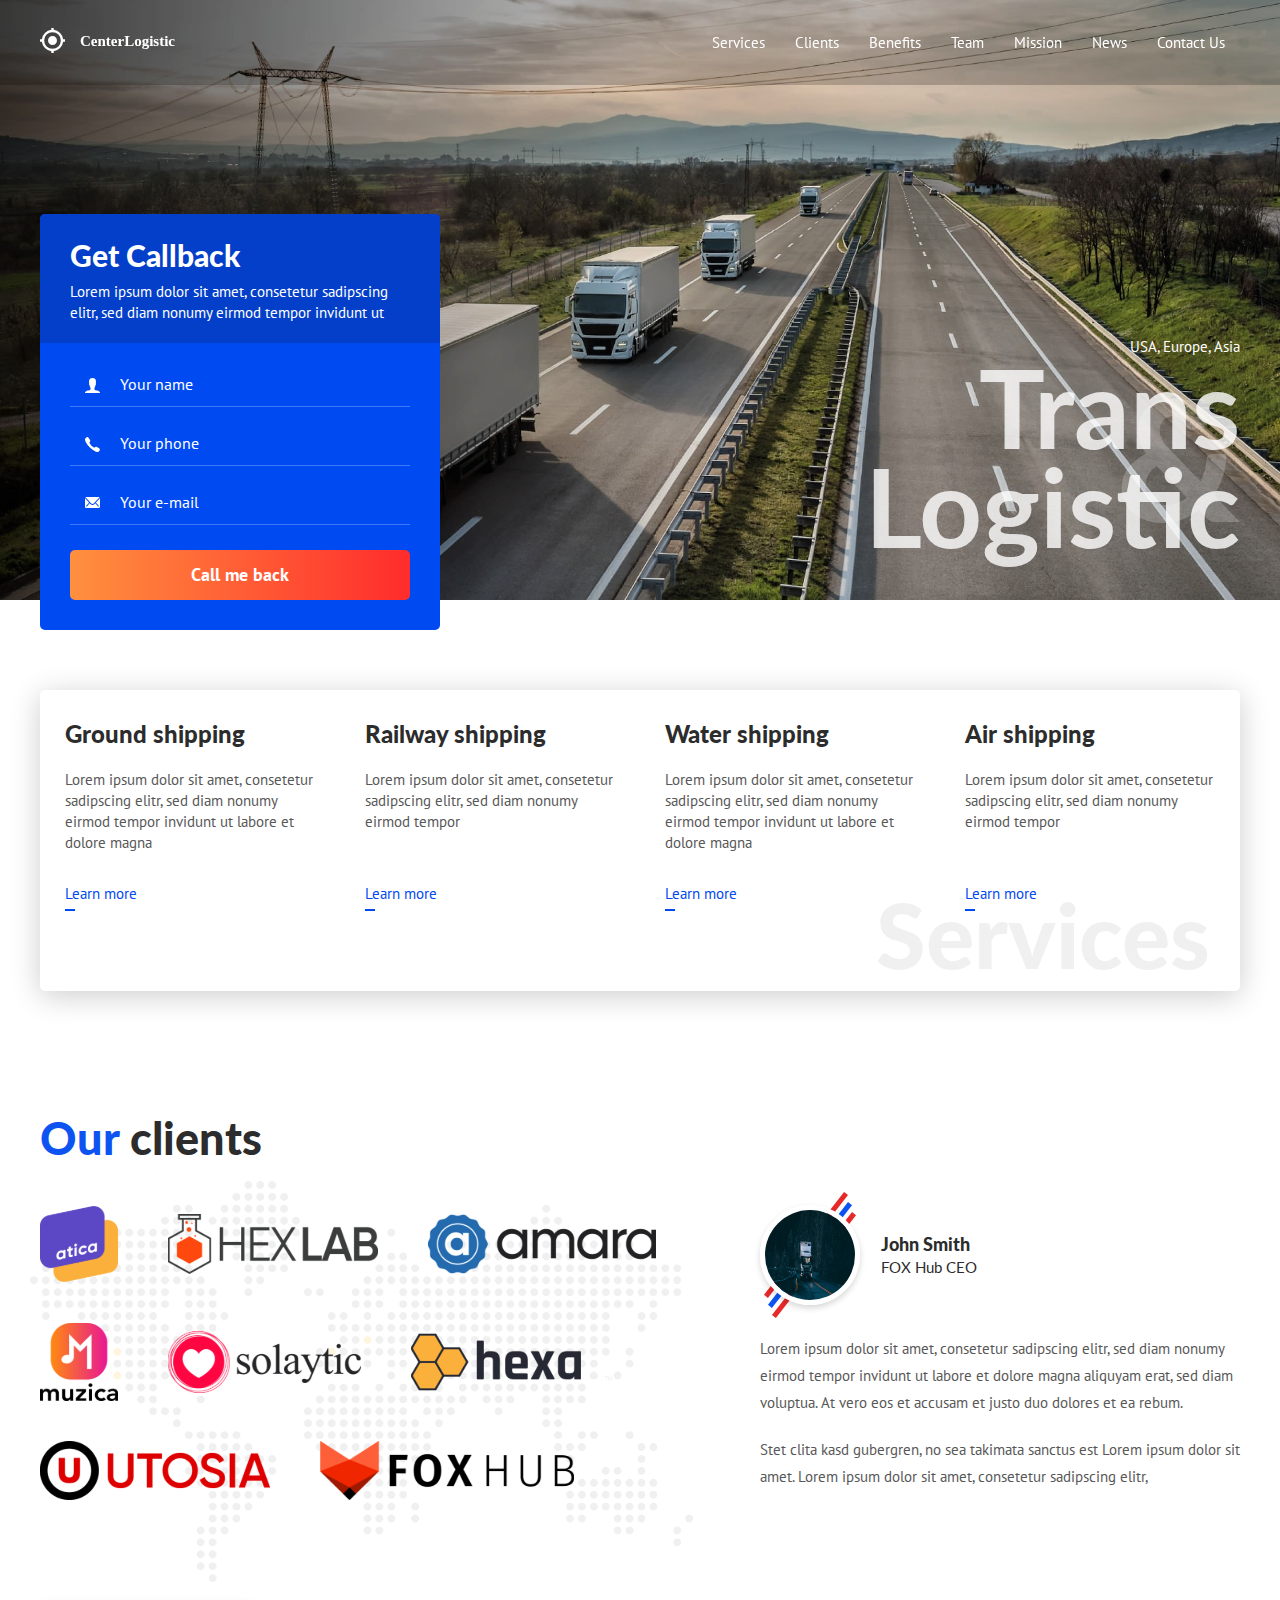
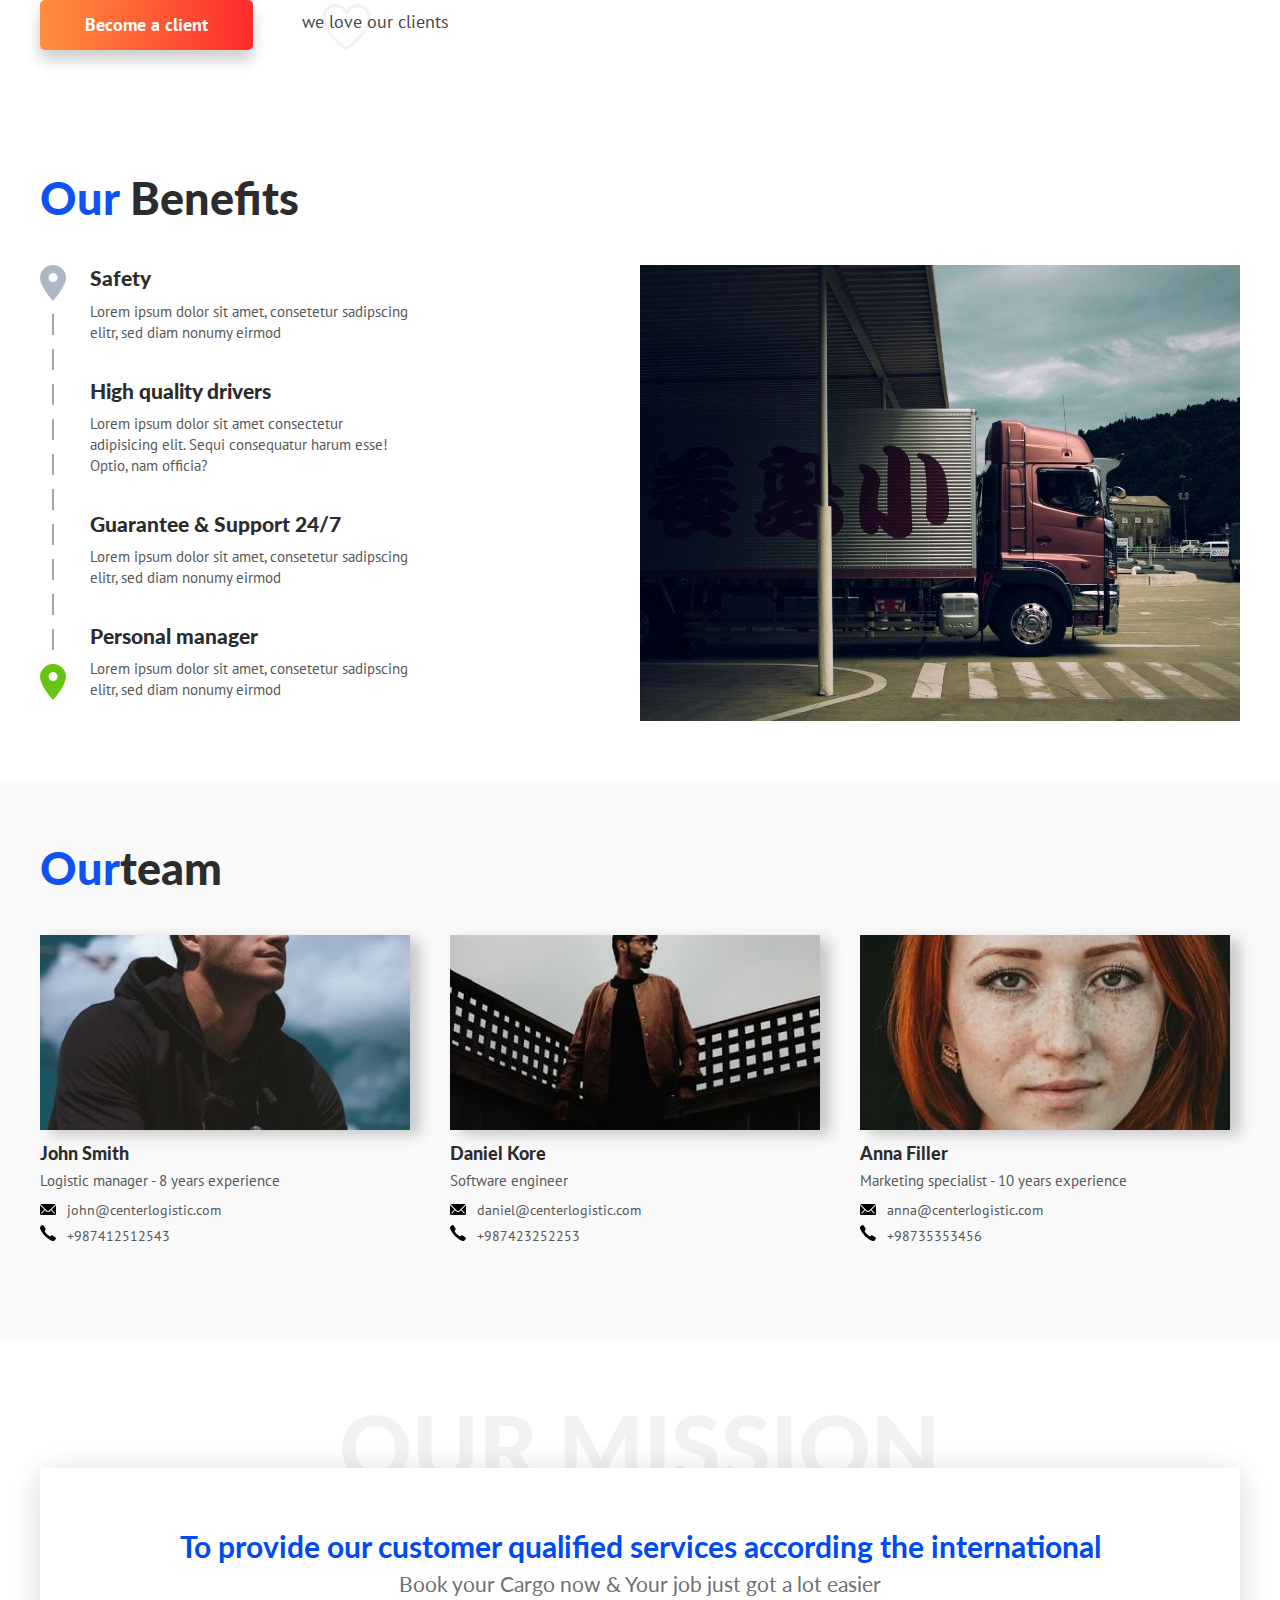
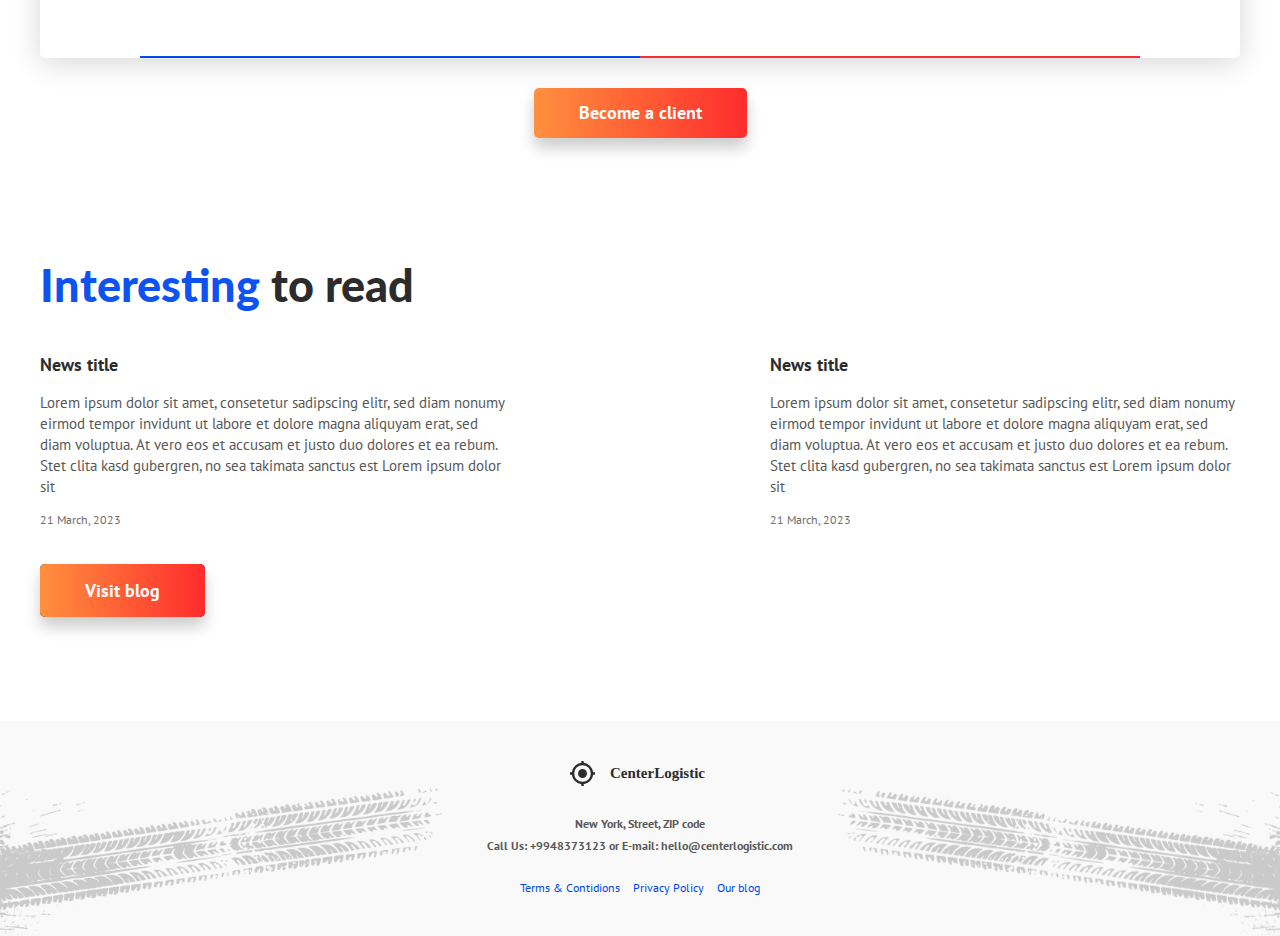
==== commit 4320532f: "Add files via upload" ====
--- a/index.html
+++ b/index.html
@@ -12,17 +12,18 @@
 <body>
 
     <!-- Header -->
-    <header class="header">
+    <header class="header" id="header">
         <div class="container">
             <div class="header__inner">
-                <a class="img" href="index.html"><img src="assets/images/logo.svg" alt="CenterLogistic"></a>
-
-                <nav class="nav">
-                    <a class="nav__link" href="#">Services</a>
-                    <a class="nav__link" href="#">Clients</a>
-                    <a class="nav__link" href="#">Benefits</a>
-                    <a class="nav__link" href="#">Team</a>
-                    <a class="nav__link" href="#">News</a>
+                <a class="img" href="#" data-scroll="#intro"><img src="assets/images/logo.svg" alt="CenterLogistic"></a>
+
+                <nav class="nav" id="nav">
+                    <a class="nav__link" href="#" data-scroll="#services">Services</a>
+                    <a class="nav__link" href="#" data-scroll="#clients">Clients</a>
+                    <a class="nav__link" href="#" data-scroll="#benefits">Benefits</a>
+                    <a class="nav__link" href="#" data-scroll="#team">Team</a>
+                    <a class="nav__link" href="#" data-scroll="#mission">Mission</a>
+                    <a class="nav__link" href="#" data-scroll="#news">News</a>
                     <a class="nav__link" href="#">Contact Us</a>
                 </nav>
 
@@ -36,7 +37,7 @@
 
 
     <!-- Intro -->
-    <div class="intro">
+    <div class="intro" id="intro">
         <div class="container">
             <div class="intro__inner">
 
@@ -76,7 +77,7 @@
 
 
     <!-- Services -->
-    <section class="section">
+    <section class="section" id="services" data-scrollspy="#services">
         <div class="container">
             <div class="services">
                 <h2 class="services__main-title">Services</h2>
@@ -128,7 +129,7 @@
 
 
     <!-- Client -->
-    <section class="section section--map">
+    <section class="section section--map" id="clients" data-scrollspy="#clients">
         <div class="container">
             <h2 class="section__title">
                 <span>Our</span> clients
@@ -207,7 +208,7 @@
 
 
     <!-- Benefits -->
-    <section class="section">
+    <section class="section" id="benefits" data-scrollspy="#benefits">
         <div class="container">
             <h2 class="section__title"><span>Our</span> Benefits</h2>
             <div class="benefits">
@@ -249,7 +250,7 @@
 
 
     <!-- Team -->
-    <section class="section section--gray">
+    <section class="section section--gray" id="team" data-scrollspy="#team">
         <div class="container">
             <h2 class="section__title"><span>Our</span>team</h2>
 
@@ -315,7 +316,7 @@
 
 
     <!-- Mission -->
-    <section class="section">
+    <section class="section" id="mission" data-scrollspy="#mission">
         <div class="container">
             <h2 class="mission-title">OUR MISSION</h2>
             <div class="mission">
@@ -331,7 +332,7 @@
 
 
     <!-- Articles -->
-    <section class="section">
+    <section class="section" id="news" data-scrollspy="#news">
         <div class="container">
             <h2 class="section__title"><span>Interesting</span> to read</h2>
 
@@ -358,7 +359,7 @@
     <!-- Footer -->
     <footer class="footer">
         <div class="container">
-            <a href="index.html">
+            <a href="#" data-scroll="#intro">
                 <img src="assets/images/logo-black.svg" alt="">
             </a>
             <address class="footer__contacts">
@@ -440,5 +441,11 @@
         </div>
     </div>
 
+
+    <!-- JavaScript -->
+    <script src="https://ajax.aspnetcdn.com/ajax/jQuery/jquery-3.6.4.min.js"></script>
+    <script src="assets/js/app.js"></script>
+
+
 </body>
 </html>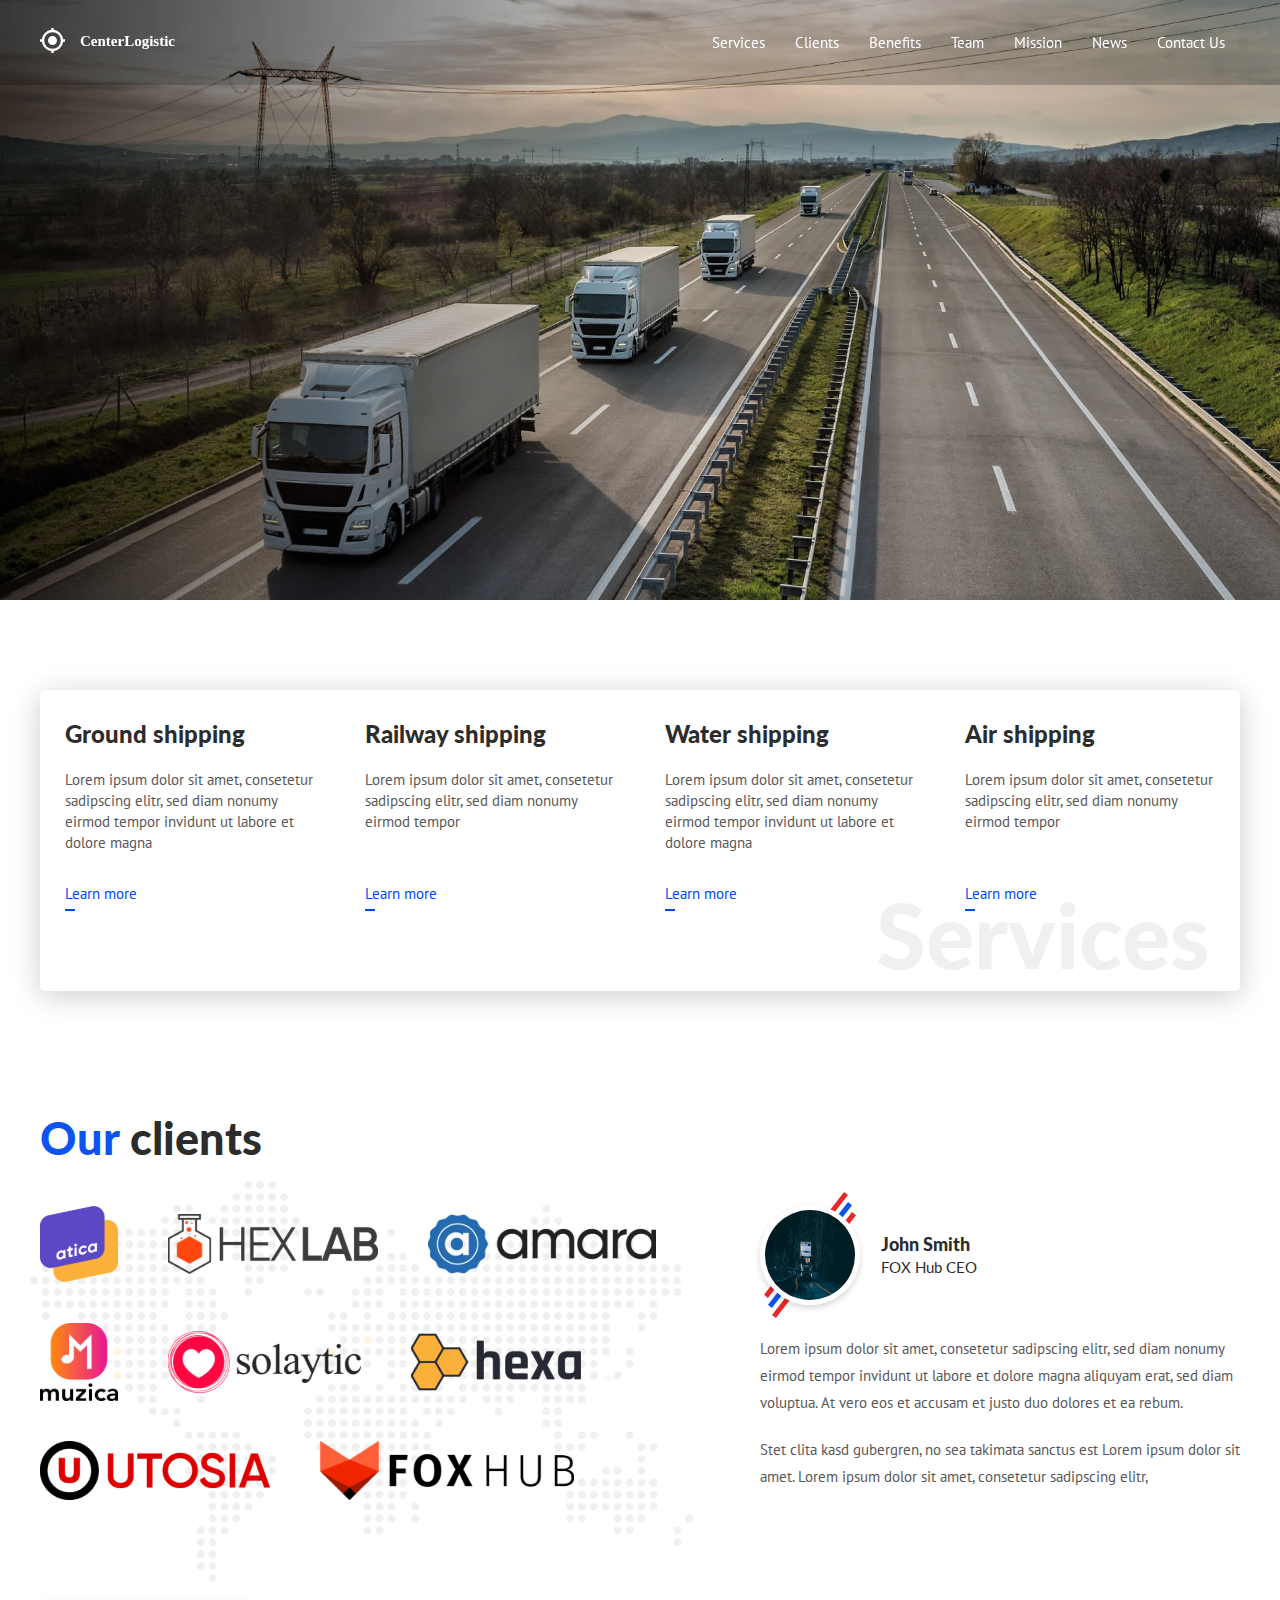
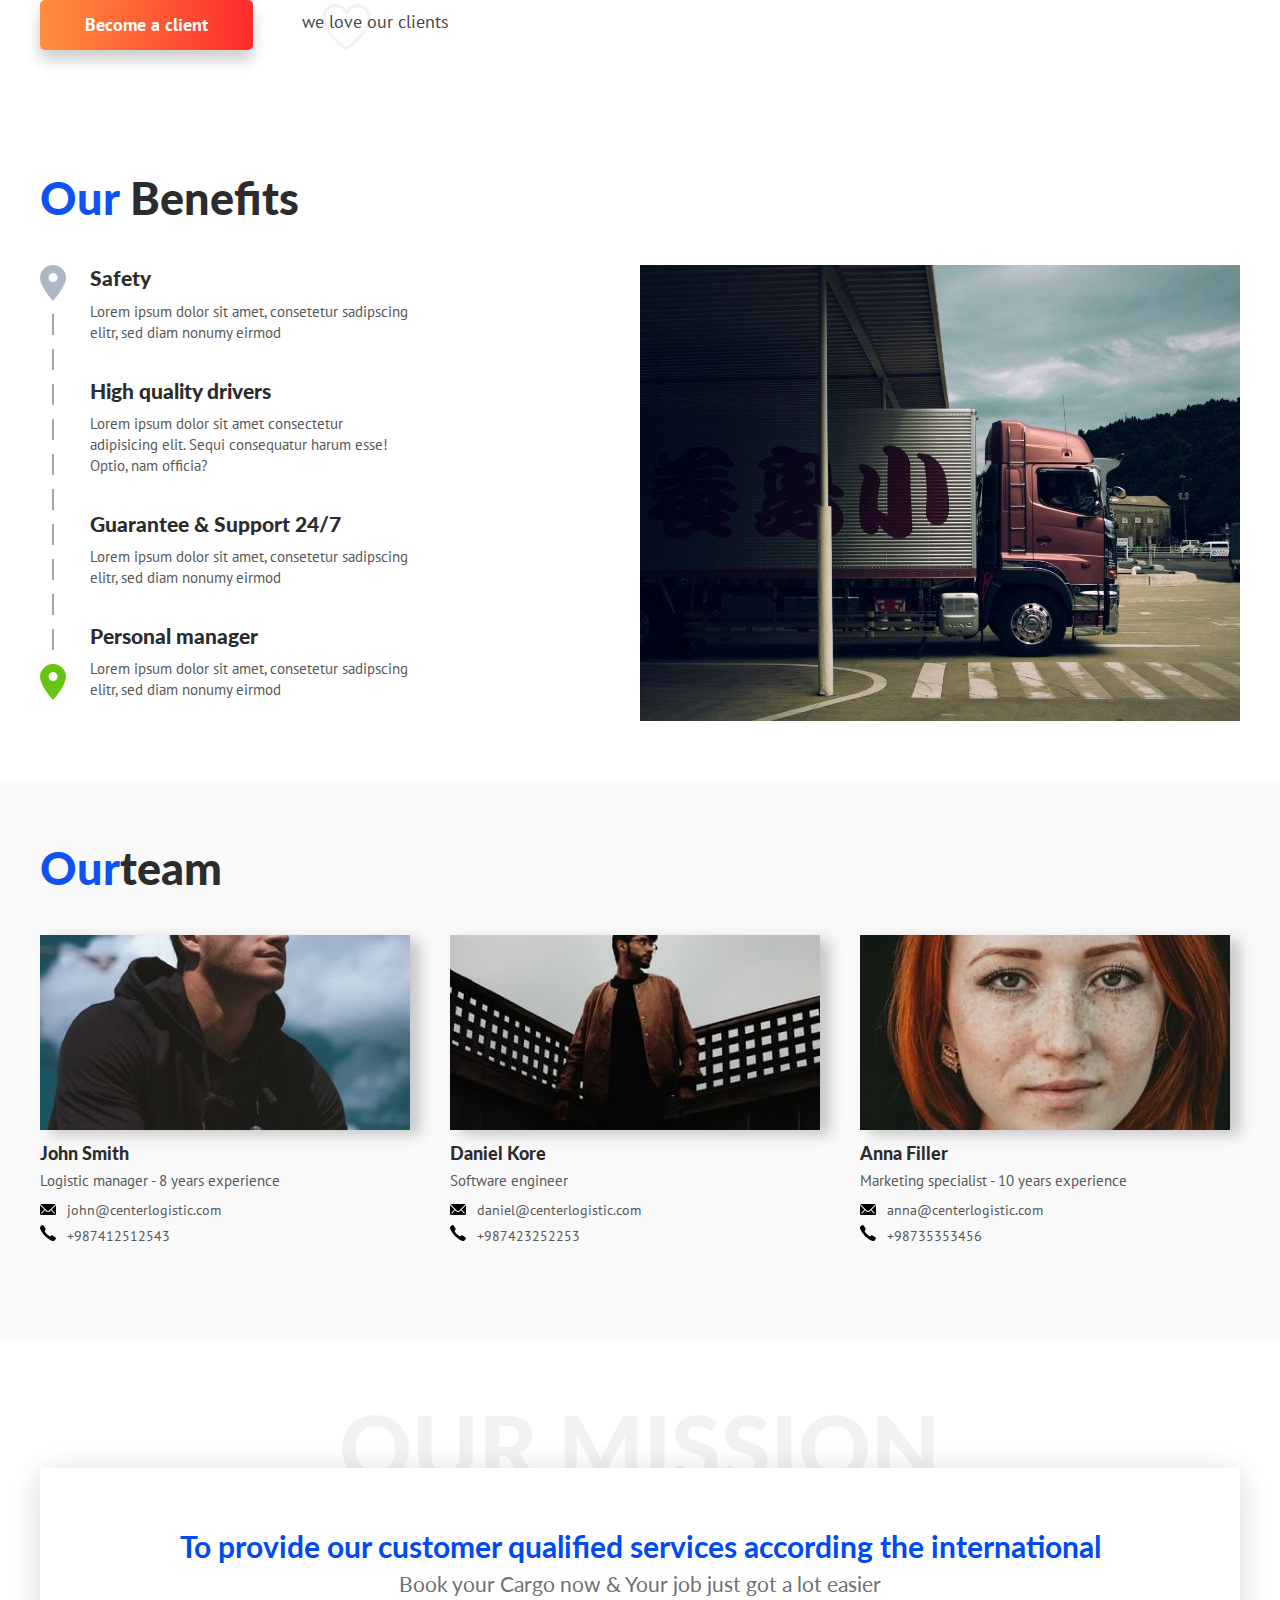
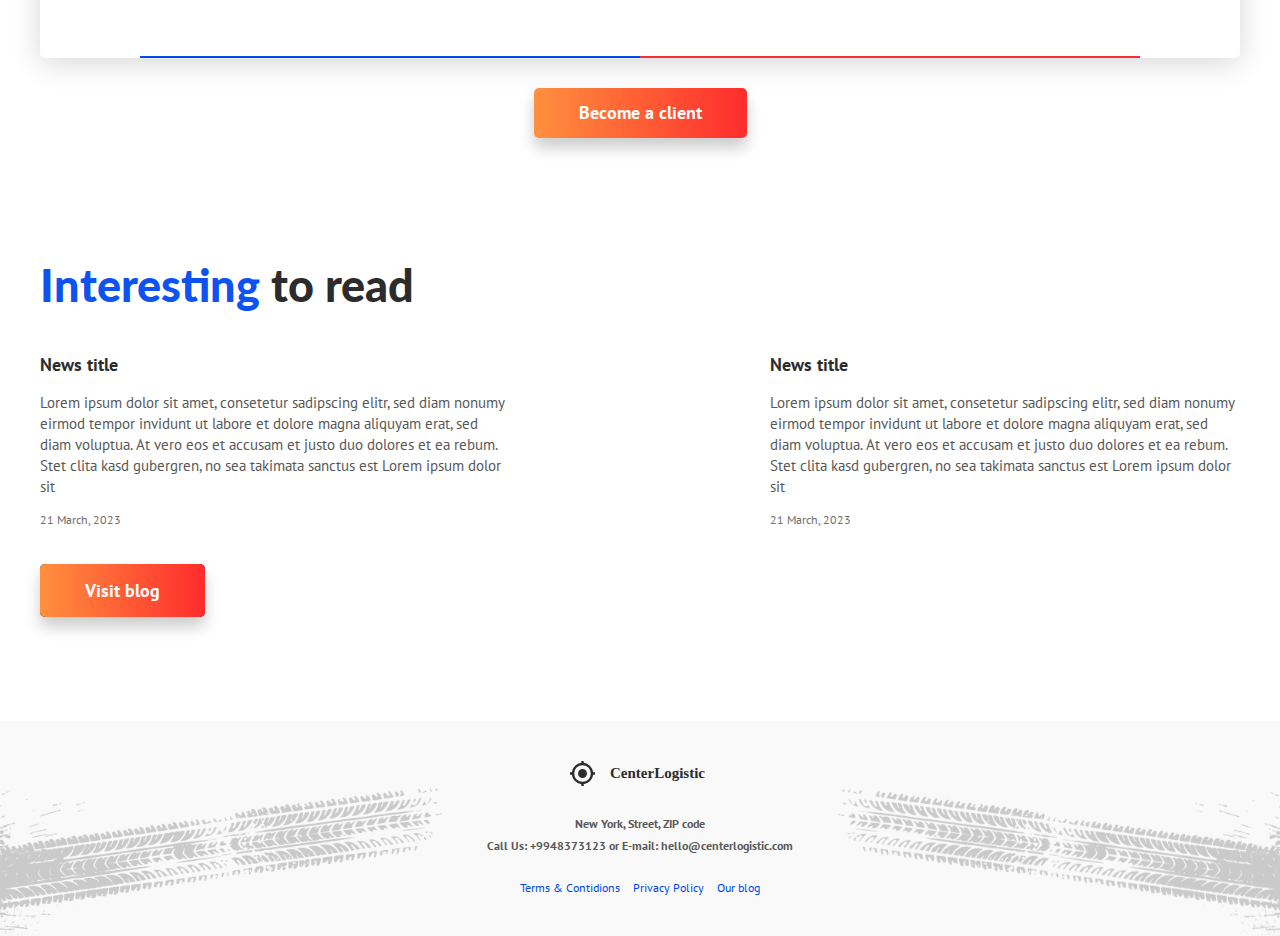
==== commit b176aaf2: "Add files via upload" ====
--- a/index.html
+++ b/index.html
@@ -5,6 +5,8 @@
     <meta http-equiv="X-UA-Compatible" content="IE=edge">
     <meta name="viewport" content="width=device-width, initial-scale=1.0">
     <link href="https://fonts.googleapis.com/css2?family=Lato:wght@400;700;900&family=PT+Sans:wght@400;700&display=swap" rel="stylesheet">
+    <link rel="stylesheet" href="assets/css/slick.css">
+    <link rel="stylesheet" href="assets/css/aos.css">
     <link rel="stylesheet" href="assets/css/style.css">
     <meta name="viewport" content="width=device-width, initial-scale=1">
     <title>CenterLogistic</title>
@@ -38,10 +40,23 @@
 
     <!-- Intro -->
     <div class="intro" id="intro">
+
+        <!-- <div class="intro__slider" id="introSlider">
+
+            <div>
+                <img class="intro__slider-photo" src="assets/images/intro-bg.jpg" alt="">
+            </div>
+            
+            <div>
+                <img class="intro__slider-photo" src="assets/images/intro-bg.jpg" alt="">
+            </div>
+
+        </div> -->
+
         <div class="container">
             <div class="intro__inner">
 
-                <div class="request-form request-form--intro">
+                <div class="request-form request-form--intro" data-aos="fade-right">
                     <div class="request-form__header">
                         <div class="request-form__title">Get Callback</div>
                         <div class="request-form__text">Lorem ipsum dolor sit amet, consetetur sadipscing elitr, sed diam nonumy eirmod tempor invidunt ut</div>
@@ -62,7 +77,7 @@
                     </div>
                 </div>
                 
-                <div class="intro__text">
+                <div class="intro__text" data-aos="fade-left">
                     <div class="intro__countries">USA, Europe, Asia</div>
                     <div class="intro__title">
                         <span class="intro__title-amp">&amp;</span>
@@ -200,7 +215,7 @@
                     </div>
                 </div>
             </div>
-            <button type="button" class="btn btn--orange btn--shadow" href="#"><span>Become a client</span></button>
+            <button type="button" class="btn btn--orange btn--shadow" href="#" data-modal="#becomeClientModal"><span>Become a client</span></button>
             <span class="clients-love">we love our clients</span>
         </div>
     </section>
@@ -324,7 +339,7 @@
                 <h4 class="mission__subtitle">Book your Cargo now &amp; Your job just got a lot easier</h4>
             </div>
             <div class="text-center">
-                <button class="btn btn--orange btn--shadow" type="button"><span>Become a client</span></button>
+                <button class="btn btn--orange btn--shadow" type="button" data-modal="#becomeClientModal"><span>Become a client</span></button>
             </div>            
         </div>
     </section>
@@ -408,7 +423,7 @@
                 </address>
             </div>
 
-            <button class="modal__close" type="button">
+            <button class="modal__close" type="button" data-modal-close>
                 <img src="assets/images/close.svg" alt="Close">
             </button>
         </div>
@@ -444,6 +459,8 @@
 
     <!-- JavaScript -->
     <script src="https://ajax.aspnetcdn.com/ajax/jQuery/jquery-3.6.4.min.js"></script>
+    <script src="assets/js/slick.min.js"></script>
+    <script src="assets/js/aos.js"></script>
     <script src="assets/js/app.js"></script>
 
 
--- a/assets/css/style.css
+++ b/assets/css/style.css
@@ -67,6 +67,8 @@
     left: 0;
     right: 0;
     z-index: 1000;
+
+    transition: background .2s linear;
 }
 
 .header--dark {
@@ -95,6 +97,8 @@
     padding: 0 15px;
     color: #fff;
     text-decoration: none;
+
+    transition: background .4s linear;
 }
 
 .nav__link:not(.active):hover {
@@ -122,6 +126,7 @@
     background: #000 url("../images/banner_pc.jpg") no-repeat center;
     background-size: cover;
     margin-bottom: 30px;
+    /* position: relative; */
 }
 
 .intro--blog {
@@ -135,12 +140,37 @@
     background: #000 url("../images/text-bg.jpg") no-repeat center;
     background-size: cover;
 }
+
+/* .intro__slider {
+    width: 100%;
+    height: 100%;
+    overflow: hidden;
+    position: absolute;
+    top: 0;
+    left: 0;
+    z-index: 1;
+} */
+
+/* .intro__slider .slick-list,
+.intro__slider .slick-track {
+    height: 100%;
+} */
+
+/* .intro__slider-photo {
+    width: 100%;
+    height: 100%;
+    display: block;
+    object-fit: cover;
+    object-position: center;
+} */
 
 .intro__inner {
     height: 600px;
     display: flex;
     align-items: flex-end;
     justify-content: space-between;
+    /* position: relative;
+    z-index: 2; */
 }
 
 .intro__text {
@@ -955,6 +985,10 @@
     transition: transform .2s linear;
 }
 
+.modal__close:focus {
+    outline: none;
+}
+
 .modal__close:hover {
     transform: rotate(90deg);
 }
